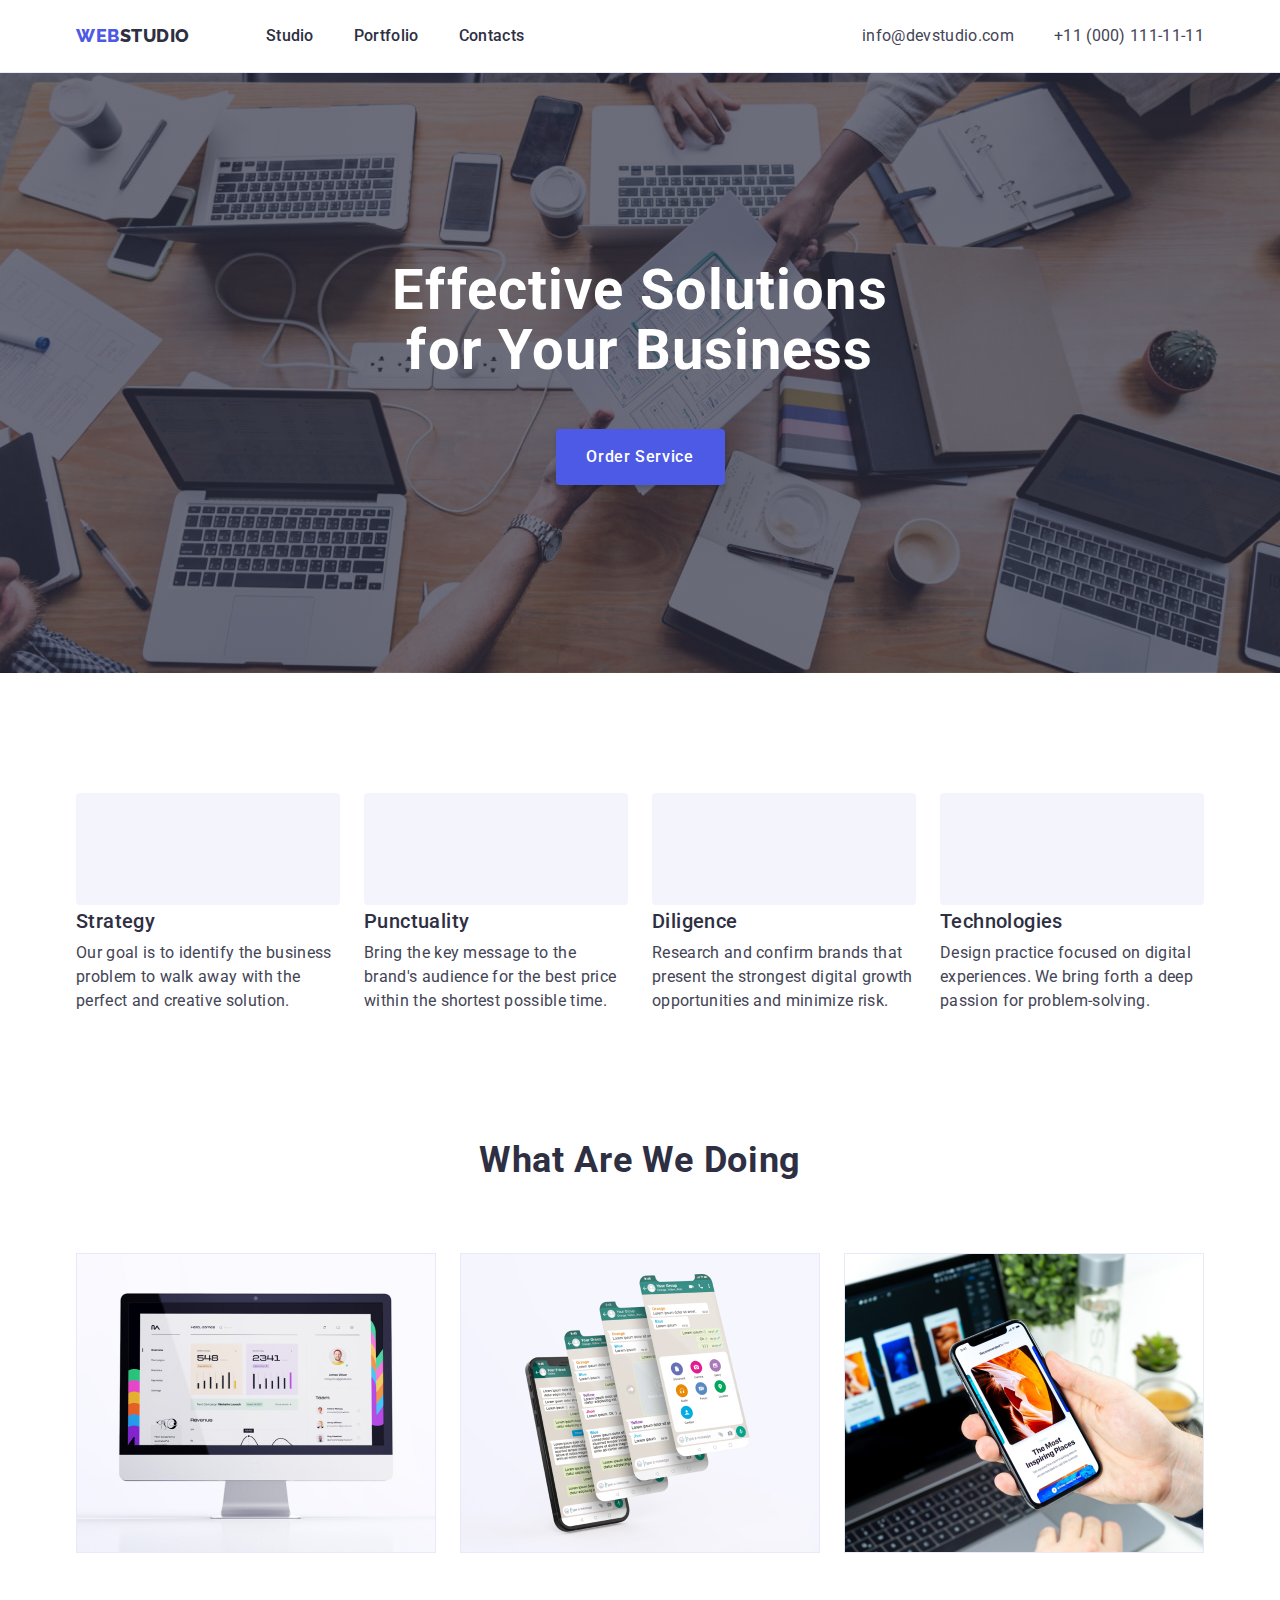
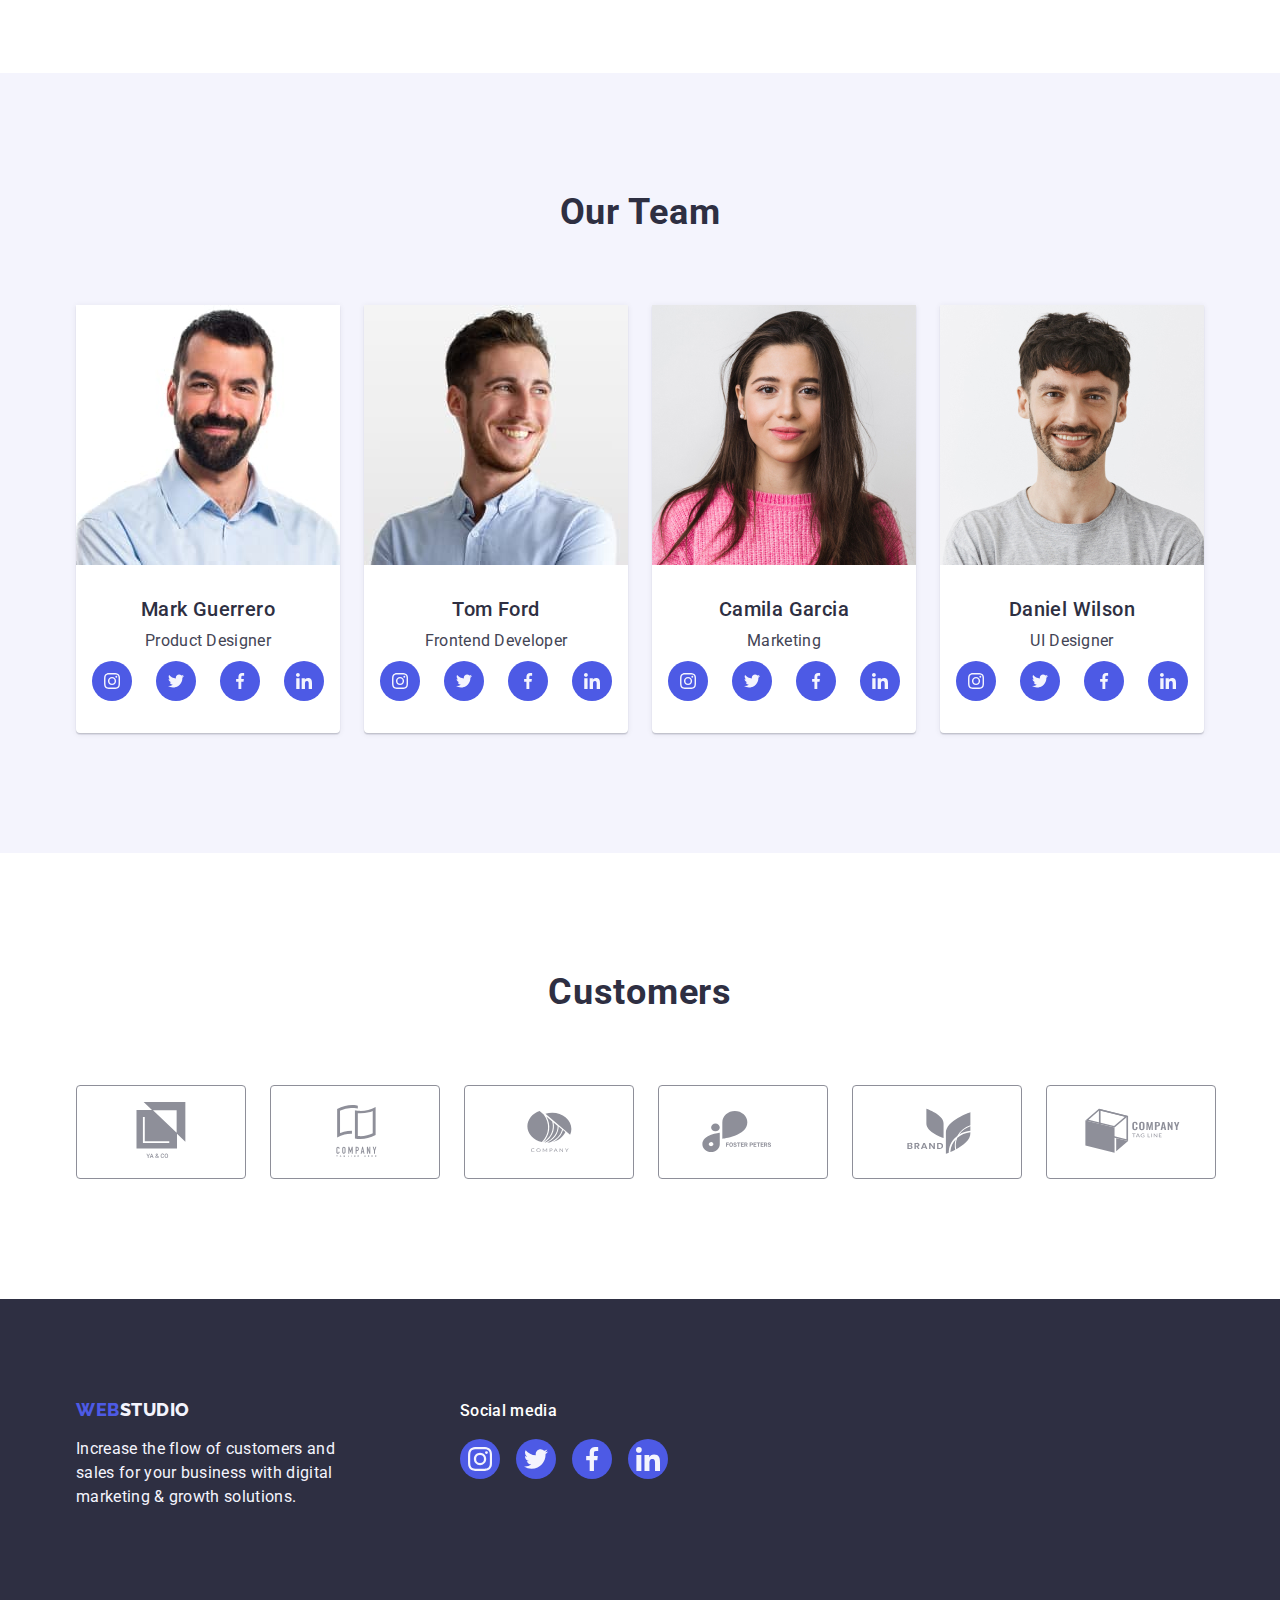
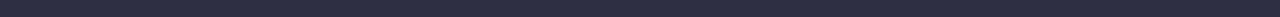
==== index.html @ 0698d7f3 "version03" ====
<!DOCTYPE html>
<html lang="en">
  <head>
    <meta charset="UTF-8" />
    <meta http-equiv="X-UA-Compatible" content="IE=edge" />
    <meta name="viewport" content="width=device-width, initial-scale=1.0" />
    <title>Document</title>
    <link
      rel="stylesheet"
      href="https://cdnjs.cloudflare.com/ajax/libs/modern-normalize/1.0.0/modern-normalize.min.css"
    />
    <link rel="stylesheet" href="./css/style.css" />

    <link rel="preconnect" href="https://fonts.googleapis.com" />
    <link rel="preconnect" href="https://fonts.gstatic.com" crossorigin />
    <link
      href="https://fonts.googleapis.com/css2?family=Roboto:wght@400;500;700;900&display=swap"
      rel="stylesheet"
    />

    <link rel="preconnect" href="https://fonts.googleapis.com" />
    <link rel="preconnect" href="https://fonts.gstatic.com" crossorigin />
    <link
      href="https://fonts.googleapis.com/css2?family=Raleway:wght@800&display=swap"
      rel="stylesheet"
    />
  </head>

  <body class="main-page">
    <header class="main-header">
      <div class="container head">
        <nav class="main-navigation">
          <a class="logo-header link" href="./index.html"
            >Web<span class="logo first-letter">Studio</span></a
          >
          <ul class="list navigation">
            <li class="head-list">
              <a class="link head-link" href="./index.html">Studio</a>
            </li>
            <li class="head-list">
              <a class="link head-link" href="./portfolio.html">Portfolio</a>
            </li>
            <li class="head-list">
              <a class="link head-link" href="">Contacts</a>
            </li>
          </ul>
        </nav>

        <address class="addres-head">
          <ul class="list list-addres-head">
            <li class="list-addres">
              <a class="link addres" href="mailto:info@devstudio.com"
                >info@devstudio.com</a
              >
            </li>

            <li class="list-addres">
              <a class="link addres" href="tel:+110001111111"
                >+11 (000) 111-11-11</a
              >
            </li>
          </ul>
        </address>
      </div>
    </header>

    <main>
      <section class="section-one">
        <div class="container">
          <h1 class="title">Effective Solutions for Your Business</h1>
          <button class="order-button" type="button">Order Service</button>
        </div>
      </section>

      <section class="section-two">
        <div class="container">
          <h2 class="visually-hidden">Values</h2>
          <ul class="list list-advantages">
            <li class="list-group">
              <div class="svg-group">
                <svg class="svg-section-two">
                  <use
                    href="./images/svg/icons.svg#icon-antenna-1"
                    width="64"
                    height="64"
                  ></use>
                </svg>
              </div>
              <h3 class="title-three">Strategy</h3>
              <p class="description text-sectiontwo">
                Our goal is to identify the business problem to walk away with
                the perfect and creative solution.
              </p>
            </li>

            <li class="list-group">
              <div class="svg-group">
                <svg class="svg-section-two">
                  <use
                    href="./images/svg/icons.svg#icon-vector"
                    width="64"
                    height="64"
                  ></use>
                </svg>
              </div>
              <h3 class="title-three">Punctuality</h3>
              <p class="description text-sectiontwo">
                Bring the key message to the brand's audience for the best price
                within the shortest possible time.
              </p>
            </li>

            <li class="list-group">
              <div class="svg-group">
                <svg class="svg-section-two" width="64" height="64">
                  <use href="./images/svg/icons.svg#icon-vector-1"></use>
                </svg>
              </div>
              <h3 class="title-three">Diligence</h3>
              <p class="description text-sectiontwo">
                Research and confirm brands that present the strongest digital
                growth opportunities and minimize risk.
              </p>
            </li>

            <li class="list-group">
              <div class="svg-group">
                <svg class="svg-section-two" width="64" height="64">
                  <use href="./images/svg/icons.svg#icon-astro"></use>
                </svg>
              </div>
              <h3 class="title-three">Technologies</h3>
              <p class="description text-sectiontwo">
                Design practice focused on digital experiences. We bring forth a
                deep passion for problem-solving.
              </p>
            </li>
          </ul>
        </div>
      </section>

      <section class="section-three">
        <div class="container">
          <h2 class="title-two">What are we doing</h2>
          <ul class="list image-gad">
            <li class="list-device">
              <img src="./images/img1.jpg" alt="iMac" width="360" />
            </li>

            <li class="list-device">
              <img src="./images/img2.jpg" alt="mobile" width="360" />
            </li>

            <li class="list-device">
              <img
                src="./images/img3.jpg"
                alt="mobile and notebook"
                width="360"
              />
            </li>
          </ul>
        </div>
      </section>

      <section class="section-four">
        <div class="container">
          <h2 class="title-two titl-team">Our Team</h2>
          <ul class="list teams-list">
            <li class="list-img">
              <img
                class="team-photo"
                src="./images/m.jpg"
                alt="Mark Guero"
                width="264"
              />
              <div class="team-workers">
                <h3 class="title-three team-name">Mark Guerrero</h3>
                <p class="description team-skill">Product Designer</p>
                <ul class="list list-social-group">
                  <li class="item-social-group">
                    <a class="link-social-group" href="">
                      <svg class="svg-social-group" width="16" height="16">
                        <use
                          href="./images/svg/icons.svg#icon-instagram-2"
                        ></use>
                      </svg>
                    </a>
                  </li>
                  <li class="item-social-group">
                    <a class="link-social-group" href="">
                      <svg class="svg-social-group" width="16" height="16">
                        <use href="./images/svg/icons.svg#icon-twitter-1"></use>
                      </svg>
                    </a>
                  </li>
                  <li class="item-social-group">
                    <a class="link-social-group" href="">
                      <svg class="svg-social-group" width="16" height="16">
                        <use
                          href="./images/svg/icons.svg#icon-facebook-1"
                        ></use>
                      </svg>
                    </a>
                  </li>
                  <li class="item-social-group">
                    <a class="link-social-group" href="">
                      <svg class="svg-social-group" width="16" height="16">
                        <use
                          href="./images/svg/icons.svg#icon-linkedin-1"
                        ></use>
                      </svg>
                    </a>
                  </li>
                </ul>
              </div>
            </li>

            <li class="list-img">
              <img
                class="team-photo"
                src="./images/t.jpg"
                alt="Tom Ford"
                width="264"
              />
              <div class="team-workers">
                <h3 class="title-three team-name">Tom Ford</h3>
                <p class="description team-skill">Frontend Developer</p>
                <ul class="list list-social-group">
                  <li class="item-social-group">
                    <a class="link-social-group" href="">
                      <svg class="svg-social-group" width="16" height="16">
                        <use
                          href="./images/svg/icons.svg#icon-instagram-2"
                        ></use>
                      </svg>
                    </a>
                  </li>
                  <li class="item-social-group">
                    <a class="link-social-group" href="">
                      <svg class="svg-social-group" width="16" height="16">
                        <use href="./images/svg/icons.svg#icon-twitter-1"></use>
                      </svg>
                    </a>
                  </li>
                  <li class="item-social-group">
                    <a class="link-social-group" href="">
                      <svg class="svg-social-group" width="16" height="16">
                        <use
                          href="./images/svg/icons.svg#icon-facebook-1"
                        ></use>
                      </svg>
                    </a>
                  </li>
                  <li class="item-social-group">
                    <a class="link-social-group" href="">
                      <svg class="svg-social-group" width="16" height="16">
                        <use
                          href="./images/svg/icons.svg#icon-linkedin-1"
                        ></use>
                      </svg>
                    </a>
                  </li>
                </ul>
              </div>
            </li>

            <li class="list-img">
              <img
                class="team-photo"
                src="./images/c.jpg"
                alt="Camila garcia"
                width="264"
              />
              <div class="team-workers">
                <h3 class="title-three team-name">Camila Garcia</h3>
                <p class="description team-skill">Marketing</p>
                <ul class="list list-social-group">
                  <li class="item-social-group">
                    <a class="link-social-group" href="">
                      <svg class="svg-social-group" width="16" height="16">
                        <use
                          href="./images/svg/icons.svg#icon-instagram-2"
                        ></use>
                      </svg>
                    </a>
                  </li>
                  <li class="item-social-group">
                    <a class="link-social-group" href="">
                      <svg class="svg-social-group" width="16" height="16">
                        <use href="./images/svg/icons.svg#icon-twitter-1"></use>
                      </svg>
                    </a>
                  </li>
                  <li class="item-social-group">
                    <a class="link-social-group" href="">
                      <svg class="svg-social-group" width="16" height="16">
                        <use
                          href="./images/svg/icons.svg#icon-facebook-1"
                        ></use>
                      </svg>
                    </a>
                  </li>
                  <li class="item-social-group">
                    <a class="link-social-group" href="">
                      <svg class="svg-social-group" width="16" height="16">
                        <use
                          href="./images/svg/icons.svg#icon-linkedin-1"
                        ></use>
                      </svg>
                    </a>
                  </li>
                </ul>
              </div>
            </li>

            <li class="list-img">
              <img
                class="team-photo"
                src="./images/d.jpg"
                alt="Daniel Wilson"
                width="264"
              />
              <div class="team-workers">
                <h3 class="title-three team-name">Daniel Wilson</h3>
                <p class="description team-skill">UI Designer</p>
                <ul class="list list-social-group">
                  <li class="item-social-group">
                    <a class="link-social-group" href="">
                      <svg class="svg-social-group" width="16" height="16">
                        <use
                          href="./images/svg/icons.svg#icon-instagram-2"
                        ></use>
                      </svg>
                    </a>
                  </li>
                  <li class="item-social-group">
                    <a class="link-social-group" href="">
                      <svg class="svg-social-group" width="16" height="16">
                        <use href="./images/svg/icons.svg#icon-twitter-1"></use>
                      </svg>
                    </a>
                  </li>
                  <li class="item-social-group">
                    <a class="link-social-group" href="">
                      <svg class="svg-social-group" width="16" height="16">
                        <use
                          href="./images/svg/icons.svg#icon-facebook-1"
                        ></use>
                      </svg>
                    </a>
                  </li>
                  <li class="item-social-group">
                    <a class="link-social-group" href="">
                      <svg class="svg-social-group" width="16" height="16">
                        <use
                          href="./images/svg/icons.svg#icon-linkedin-1"
                        ></use>
                      </svg>
                    </a>
                  </li>
                </ul>
              </div>
            </li>
          </ul>
        </div>
      </section>

      <section class="section-five">
        <div class="container">
          <h2 class="title-section-five">Customers</h2>
          <ul class="list list-section-five">
            <li class="item-section-five">
              <a class="link-section-five" href="#">
                <svg class="svg-section-five" width="104" height="56">
                  <use href="./images/svg/icons.svg#icon-group-1"></use>
                </svg>
              </a>
            </li>

            <li class="item-section-five">
              <a class="link-section-five" href="#">
                <svg class="svg-section-five" width="104" height="56">
                  <use href="./images/svg/icons.svg#icon-group-2"></use>
                </svg>
              </a>
            </li>

            <li class="item-section-five">
              <a class="link-section-five" href="#">
                <svg class="svg-section-five" width="104" height="56">
                  <use href="./images/svg/icons.svg#icon-group-3"></use>
                </svg>
              </a>
            </li>

            <li class="item-section-five">
              <a class="link-section-five" href="#">
                <svg class="svg-section-five" width="104" height="56">
                  <use href="./images/svg/icons.svg#icon-group-4"></use>
                </svg>
              </a>
            </li>

            <li class="item-section-five">
              <a class="link-section-five" href="#">
                <svg class="svg-section-five" width="104" height="56">
                  <use href="./images/svg/icons.svg#icon-group-5"></use>
                </svg>
              </a>
            </li>

            <li class="item-section-five">
              <a class="link-section-five" href="#">
                <svg class="svg-section-five" width="104" height="56">
                  <use href="./images/svg/icons.svg#icon-group-6"></use>
                </svg>
              </a>
            </li>
          </ul>
        </div>
      </section>
    </main>

    <footer class="footer-main">
      <div class="container">
        <div class="content-footer">
          <div class="left-footer">
            <a class="link footer-logo" href="./index.html"
              >Web<span class="foter-first">Studio</span></a
            >
            <p class="description guide">
              Increase the flow of customers and sales for your business with
              digital marketing & growth solutions.
            </p>
          </div>
          <div class="right-footer">
            <p class="title-footer-right">Social media</p>
            <ul class="list list-footer">
              <li class="item-footer">
                <a class="link-footer" href="#">
                  <svg class="svg-footer">
                    <use href="./images/svg/icons.svg#icon-instagram-2"></use>
                  </svg>
                </a>
              </li>
              <li class="item-footer">
                <a class="link-footer" href="#">
                  <svg class="svg-footer">
                    <use href="./images/svg/icons.svg#icon-twitter-1"></use>
                  </svg>
                </a>
              </li>
              <li class="item-footer">
                <a class="link-footer" href="#">
                  <svg class="svg-footer">
                    <use href="./images/svg/icons.svg#icon-facebook-1"></use>
                  </svg>
                </a>
              </li>
              <li class="item-footer">
                <a class="link-footer" href="#">
                  <svg class="svg-footer">
                    <use href="./images/svg/icons.svg#icon-linkedin-1"></use>
                  </svg>
                </a>
              </li>
            </ul>
          </div>
        </div>
      </div>
    </footer>
  </body>
</html>
---- css/style.css ----
:root {
  --iris-color: #4d5ae5;
  --ocean-color: #404bbf;
  --navyblue-color: #2e2f42;
  --meantgreen-color: #31d0aa;
  --slate-color: #434455;
  --white-color: #fff;
  --graywhite-color: #f4f4fd;
  --border-for-icons: #8e8f99;
}

img {
  display: block;
}

h1,
h2,
h3,
h4,
h5,
h6,
p,
ul {
  margin: 0;
  padding: 0;
}

.main-page {
  font-family: 'Roboto', sans-serif;
  color: var(--slate-color);
  background-color: var(--white-color);
  max-width: 1440px;
  margin-left: auto;
  margin-right: auto;
}

.link {
  text-decoration: none;
}

.list {
  list-style: none;
}

.container {
  width: 1158px;
  margin: 0 auto;
  padding: 0 15px;
}

/* HEADER */
.main-header {
  border-bottom: 1px solid #e7e9fc;
  box-shadow: 0px 2px 1px rgba(46, 47, 66, 0.08),
    0px 1px 1px rgba(46, 47, 66, 0.16), 0px 1px 6px rgba(46, 47, 66, 0.08);
}

.head {
  display: flex;
  align-items: center;
}

.main-navigation {
  display: flex;
  align-items: center;
}

.logo-header {
  font-family: 'Raleway', sans-serif;
  font-weight: 800;
  font-size: 18px;
  line-height: 1.17;
  letter-spacing: 0.03em;
  text-transform: uppercase;
  text-decoration: none;
  color: var(--iris-color);
  margin-right: 76px;
}

.first-letter {
  color: var(--navyblue-color);
}

.navigation {
  display: flex;
  align-items: center;
}

.head-list:not(:last-child) {
  margin-right: 40px;
}

.head-link {
  display: block;
  padding-top: 24px;
  padding-bottom: 24px;
  color: var(--navyblue-color);
  font-weight: 500;
  font-size: 16px;
  line-height: 1.5;
  letter-spacing: 0.02em;
}

.head-link:hover,
.head-link:focus,
.head-link:active {
  color: var(--ocean-color);
}

.addres-head {
  margin-left: auto;
}

.list-addres-head {
  display: flex;
  align-items: center;
}

.list-addres:not(:last-child) {
  margin-right: 40px;
}

.addres {
  color: var(--slate-color);
  font-size: 16px;
  line-height: 1.5;
  letter-spacing: 0.02em;
  font-style: normal;
}

.addres:hover,
.addres:focus {
  color: var(--ocean-color);
}
/* HEADER */

/* MAIN */
/* SECTION-1 */
.section-one {
  background-color: var(--navyblue-color);
  background-image: linear-gradient(
      rgba(46, 47, 66, 0.7),
      rgba(46, 47, 66, 0.7)
    ),
    url(/images/background/people-office.jpg);
  background-repeat: no-repeat;
  background-position: center;
  background-size: cover;
  max-width: 1440px;
  margin-left: auto;
  margin-right: auto;
  padding-top: 188px;
  padding-bottom: 188px;
  text-align: center;
}

.title {
  margin-bottom: 48px;
  max-width: 496px;
  font-weight: 700;
  font-size: 56px;
  line-height: 1.07;
  letter-spacing: 0.02em;
  color: var(--white-color);
  margin-left: auto;
  margin-right: auto;
}

.order-button {
  display: block;
  margin-left: auto;
  margin-right: auto;
  min-width: 169px;
  height: 56px;
  border-radius: 4px;
  border: none;
  cursor: pointer;
  box-shadow: 0px 4px 4px rgba(0, 0, 0, 0.15);
  font-family: 'Roboto', sans-serif;
  font-weight: 500;
  background: var(--iris-color);
  color: var(--white-color);
  font-size: 16px;
  line-height: 1.5;
  letter-spacing: 0.04em;
}

.order-button:hover,
.order-button:focus {
  background-color: var(--ocean-color);
}
/* SECTION-1 */

/* SECTION-2 */
.section-two {
  padding: 120px 0;
}

.svg-section-two {
  width: 264px;
  height: 112px;
  background-color: var(--graywhite-color);
  border-radius: 4px;
  padding: 24px 100px;
}

.list-advantages {
  display: flex;
  gap: 24px;
}

.list-group:first-child {
  width: calc((100% - 72px) / 4);
}

.visually-hidden {
  position: absolute;
  width: 1px;
  height: 1px;
  margin: -1px;
  border: 0;
  padding: 0;
  white-space: nowrap;
  clip-path: inset(100%);
  clip: rect(0 0 0 0);
  overflow: hidden;
}

.text-sectiontwo {
  width: 264px;
}
/* SECTION-2 */

/* SECTION-3 */
.section-three {
  background-color: var(--white-color);
  padding-bottom: 120px;
}

.image-gad {
  display: flex;
  gap: 24px;
}

.image-gad:first-child {
  width: calc((100% - 48px) / 3);
}

/* SECTION-3 */

/* SECTION-4 */
.section-four {
  background-color: var(--graywhite-color);
  padding: 120px 0;
}

.teams-list {
  display: flex;
  gap: 24px;
}

.list-img {
  background-color: var(--white-color);
  display: flex;
  flex-direction: column;
  justify-content: center;
  align-items: center;
  background: #ffffff;
  box-shadow: 0px 1px 6px rgba(46, 47, 66, 0.08),
    0px 1px 1px rgba(46, 47, 66, 0.16), 0px 2px 1px rgba(46, 47, 66, 0.08);
  border-radius: 0px 0px 4px 4px;
}

.team-workers {
  padding: 32px 16px;
}

.team-name {
  text-align: center;
  margin-bottom: 8px;
}

.team-skill {
  text-align: center;
}

.list-social-group {
  display: flex;
  gap: 24px;
  justify-content: center;
}

.link-social-group {
  display: flex;
  justify-content: center;
  align-items: center;

  width: 40px;
  height: 40px;
  border-radius: 50%;
  background-color: var(--iris-color);
}

.link-social-group:hover,
.link-social-group:focus {
  background-color: var(--ocean-color);
}

.svg-social-group {
  /* height: 16px;
  width: 16px; */
  fill: var(--graywhite-color);
}
/* SECTION-4 */

.title-two {
  font-weight: 700;
  font-size: 36px;
  line-height: 1.11;
  letter-spacing: 0.02em;
  text-align: center;
  text-transform: capitalize;
  color: var(--navyblue-color);
  margin-bottom: 72px;
}

.title-three {
  font-weight: 500;
  font-size: 20px;
  line-height: 1.2;
  letter-spacing: 0.02em;
  text-transform: capitalize;
  color: var(--navyblue-color);
  margin-bottom: 8px;
}

.description {
  font-size: 16px;
  line-height: 1.5;
  letter-spacing: 0.02em;
  color: var(--slate-color);
  margin-bottom: 8px;
}

/* Section-5 */
.section-five {
  background-color: var(--white-color);
  padding: 120px 0;
}

.title-section-five {
  text-align: center;
  font-weight: 700;
  font-size: 36px;
  line-height: 1.11;
  text-align: center;
  letter-spacing: 0.02em;
  text-transform: capitalize;
  margin-bottom: 72px;
  color: var(--navyblue-color);
}

.list-section-five {
  display: flex;
  gap: 24px;
}

.link-section-five {
  display: flex;
  align-items: center;
  justify-content: center;

  fill: var(--border-for-icons);
  border: 1px solid var(--border-for-icons);
  border-radius: 4px;
  padding: 16px 32px;
  display: inline-block;
}

.link-section-five:hover,
.link-section-five:focus {
  fill: var(--ocean-color);
  border: 1px solid var(--ocean-color);
}

.svg-section-five {
  /* width: 104px;
  height: 56px; */
  /* margin: 16px 32px; */
}

/* MAIN */

/* MAIN-PORTFOLIO */
.visually-hidden {
  position: absolute;
  width: 1px;
  height: 1px;
  margin: -1px;
  border: 0;
  padding: 0;
  white-space: nowrap;
  clip-path: inset(100%);
  clip: rect(0 0 0 0);
  overflow: hidden;
}

.section-portfolio {
  padding-top: 96px;
  padding-bottom: 120px;
}

.buttons {
  font-family: 'Roboto', sans-serif;
  cursor: pointer;
  font-weight: 500;
  font-size: 16px;
  line-height: 1.5;
  letter-spacing: 0.04em;
  color: var(--iris-color);
  background-color: var(--graywhite-color);
  border: 1px solid #e7e9fc;
  border-radius: 4px;
  padding: 12px 24px;
}

.buttons:hover,
.buttons:focus {
  color: var(--white-color);
  background-color: var(--ocean-color);
  border: 1px solid transparent;
  box-shadow: 0px 3px 1px rgba(0, 0, 0, 0.1), 0px 2px 1px rgba(0, 0, 0, 0.08),
    0px 2px 2px rgba(0, 0, 0, 0.12);
}

.list-buttons {
  display: flex;
  justify-content: center;
  gap: 24px;
  margin-bottom: 72px;
}

.list-portfolio {
  display: flex;
  flex-wrap: wrap;
  gap: 24px;
  row-gap: 48px;
}

.list-works:hover {
  box-shadow: 0px 1px 6px rgba(46, 47, 66, 0.08),
    0px 1px 1px rgba(46, 47, 66, 0.16), 0px 2px 1px rgba(46, 47, 66, 0.08);
}

.title-twoportfolio {
  margin-bottom: 8px;
  font-weight: 500;
  font-size: 20px;
  line-height: 1.2;
  letter-spacing: 0.02em;
  color: var(--navyblue-color);
}

.portfolio-content {
  padding: 32px 16px;
  border: 1px solid #e7e9fc;
  border-top: none;
}

/* MAIN-PORTFOLIO */

/* FOOTER */
.footer-main {
  background-color: var(--navyblue-color);
  text-align: start;
  padding: 100px 0;
}

.footer-logo {
  font-family: 'Raleway', sans-serif;
  text-decoration: none;
  font-weight: 800;
  font-size: 18px;
  line-height: 1.17;
  letter-spacing: 0.03em;
  text-transform: uppercase;
  color: var(--iris-color);
  margin-bottom: 16px;
  display: inline-block;
}

.foter-first {
  color: var(--graywhite-color);
}

.guide {
  color: var(--graywhite-color);
  max-width: 264px;
}

.content-footer {
  display: flex;
  align-items: baseline;
}

.left-footer {
  display: flex;
  flex-direction: column;
  margin-right: 120px;
}

.right-footer {
  display: flex;
  flex-direction: column;
}

.title-footer-right {
  font-weight: 500;
  font-size: 16px;
  line-height: 1.5;
  letter-spacing: 0.02em;
  margin-bottom: 16px;

  color: var(--white-color);
}

.list-footer {
  display: flex;
}

.item-footer:not(:last-child) {
  margin-right: 16px;
}

.link-footer {
  display: flex;
  justify-content: center;
  align-items: center;
  width: 40px;
  height: 40px;
  border-radius: 50%;
  background-color: var(--iris-color);
}

.link-footer:hover,
.link-footer:focus {
  background-color: var(--meantgreen-color);
}

.svg-footer {
  height: 24px;
  width: 24px;
  fill: var(--graywhite-color);
}
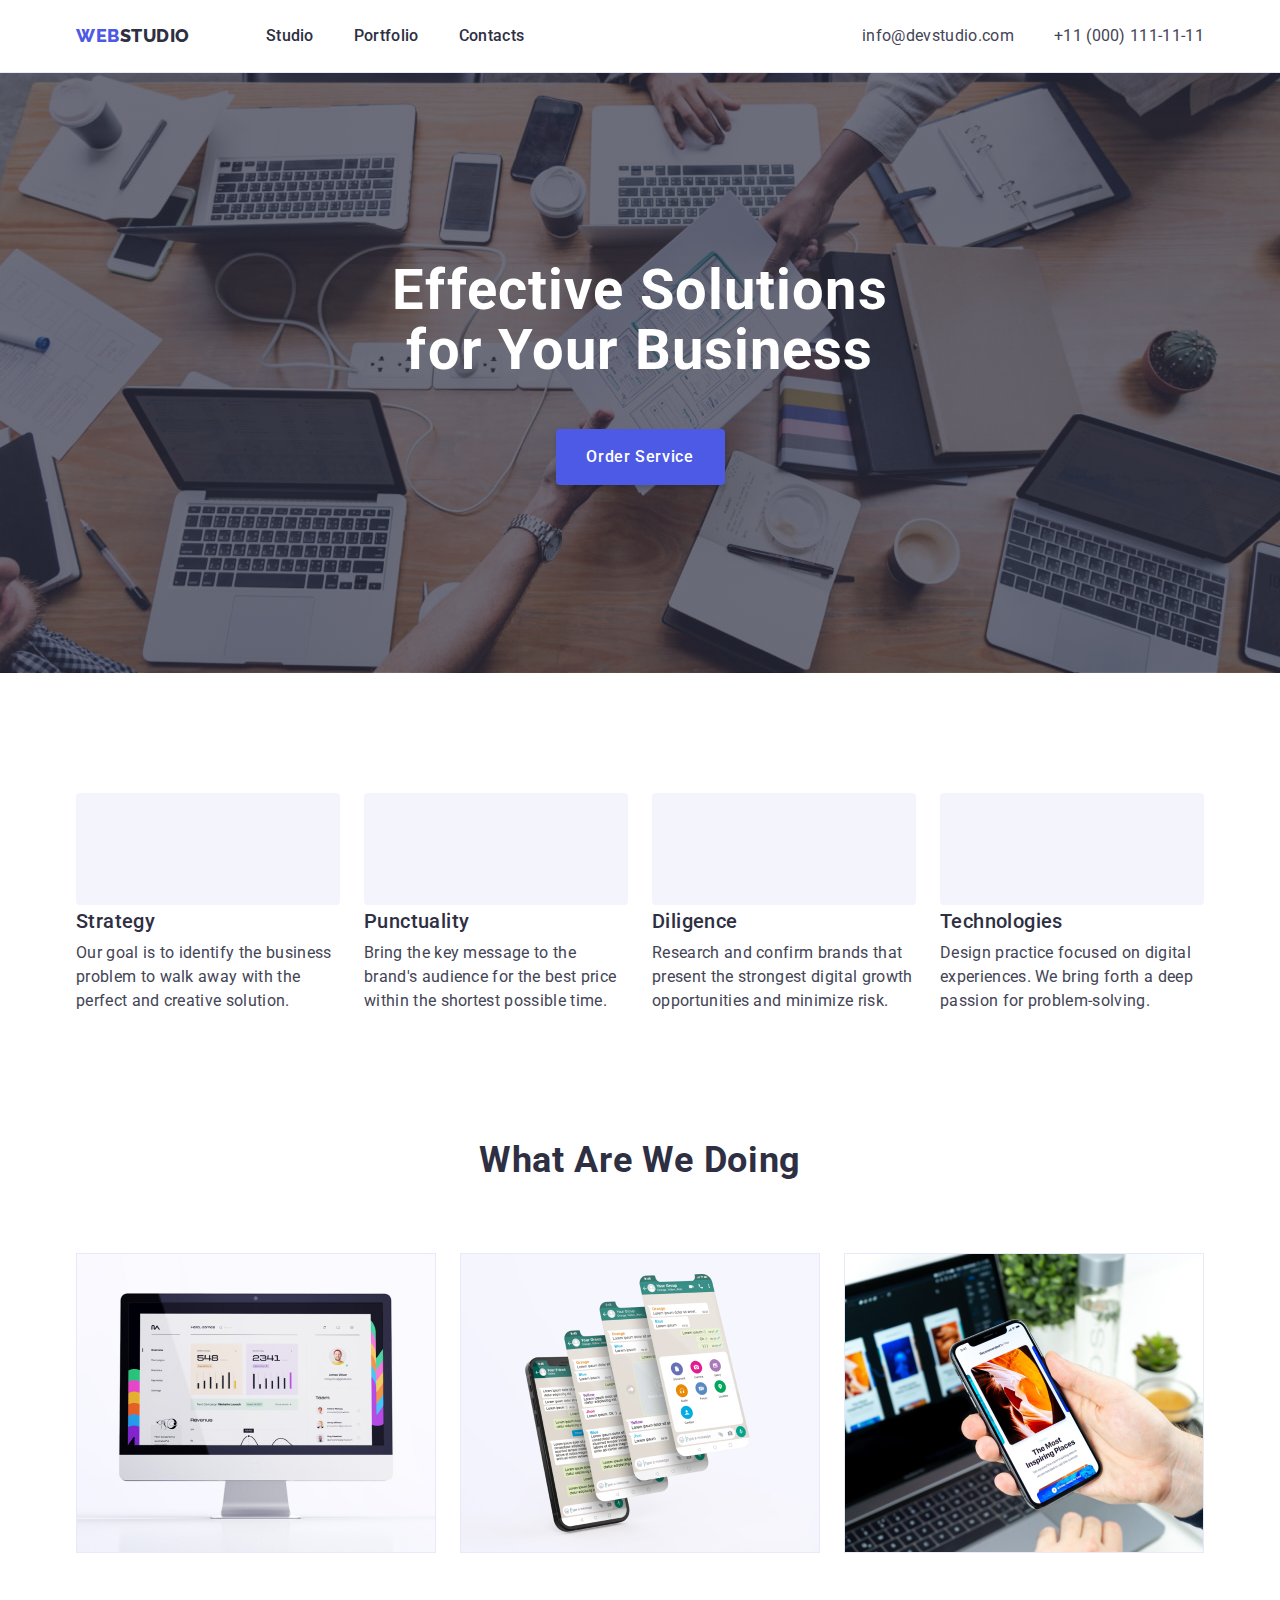
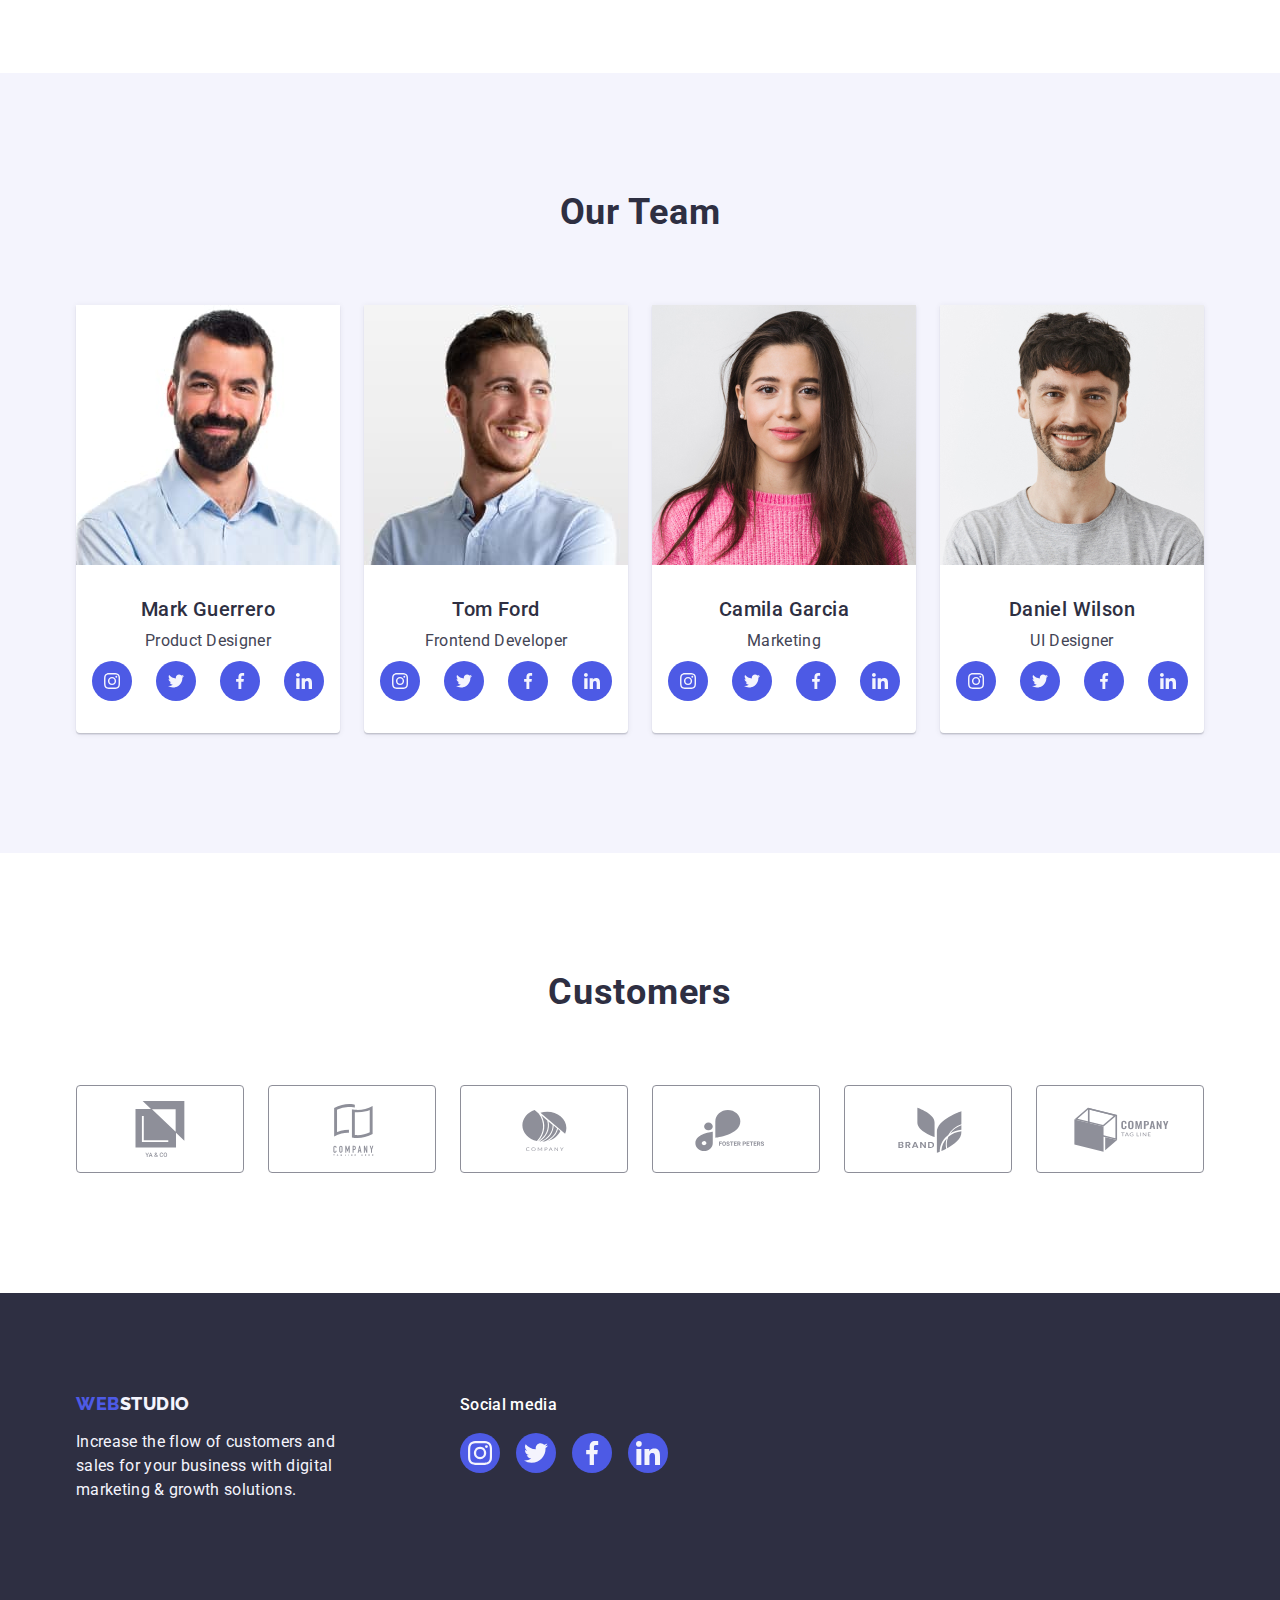
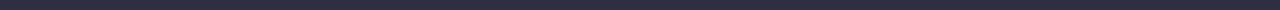
==== commit 4b2370ef: "version06" ====
--- a/index.html
+++ b/index.html
@@ -80,7 +80,7 @@
               <div class="svg-group">
                 <svg class="svg-section-two">
                   <use
-                    href="./images/svg/icons.svg#icon-antenna-1"
+                    href="./images/icons.svg#icon-antenna-1"
                     width="64"
                     height="64"
                   ></use>
@@ -97,7 +97,7 @@
               <div class="svg-group">
                 <svg class="svg-section-two">
                   <use
-                    href="./images/svg/icons.svg#icon-vector"
+                    href="./images/icons.svg#icon-vector"
                     width="64"
                     height="64"
                   ></use>
@@ -113,7 +113,7 @@
             <li class="list-group">
               <div class="svg-group">
                 <svg class="svg-section-two" width="64" height="64">
-                  <use href="./images/svg/icons.svg#icon-vector-1"></use>
+                  <use href="./images/icons.svg#icon-vector-1"></use>
                 </svg>
               </div>
               <h3 class="title-three">Diligence</h3>
@@ -126,7 +126,7 @@
             <li class="list-group">
               <div class="svg-group">
                 <svg class="svg-section-two" width="64" height="64">
-                  <use href="./images/svg/icons.svg#icon-astro"></use>
+                  <use href="./images/icons.svg#icon-astro"></use>
                 </svg>
               </div>
               <h3 class="title-three">Technologies</h3>
@@ -180,34 +180,28 @@
                   <li class="item-social-group">
                     <a class="link-social-group" href="">
                       <svg class="svg-social-group" width="16" height="16">
-                        <use
-                          href="./images/svg/icons.svg#icon-instagram-2"
-                        ></use>
-                      </svg>
-                    </a>
-                  </li>
-                  <li class="item-social-group">
-                    <a class="link-social-group" href="">
-                      <svg class="svg-social-group" width="16" height="16">
-                        <use href="./images/svg/icons.svg#icon-twitter-1"></use>
-                      </svg>
-                    </a>
-                  </li>
-                  <li class="item-social-group">
-                    <a class="link-social-group" href="">
-                      <svg class="svg-social-group" width="16" height="16">
-                        <use
-                          href="./images/svg/icons.svg#icon-facebook-1"
-                        ></use>
-                      </svg>
-                    </a>
-                  </li>
-                  <li class="item-social-group">
-                    <a class="link-social-group" href="">
-                      <svg class="svg-social-group" width="16" height="16">
-                        <use
-                          href="./images/svg/icons.svg#icon-linkedin-1"
-                        ></use>
+                        <use href="./images/icons.svg#icon-instagram-2"></use>
+                      </svg>
+                    </a>
+                  </li>
+                  <li class="item-social-group">
+                    <a class="link-social-group" href="">
+                      <svg class="svg-social-group" width="16" height="16">
+                        <use href="./images/icons.svg#icon-twitter-1"></use>
+                      </svg>
+                    </a>
+                  </li>
+                  <li class="item-social-group">
+                    <a class="link-social-group" href="">
+                      <svg class="svg-social-group" width="16" height="16">
+                        <use href="./images/icons.svg#icon-facebook-1"></use>
+                      </svg>
+                    </a>
+                  </li>
+                  <li class="item-social-group">
+                    <a class="link-social-group" href="">
+                      <svg class="svg-social-group" width="16" height="16">
+                        <use href="./images/icons.svg#icon-linkedin-1"></use>
                       </svg>
                     </a>
                   </li>
@@ -229,34 +223,28 @@
                   <li class="item-social-group">
                     <a class="link-social-group" href="">
                       <svg class="svg-social-group" width="16" height="16">
-                        <use
-                          href="./images/svg/icons.svg#icon-instagram-2"
-                        ></use>
-                      </svg>
-                    </a>
-                  </li>
-                  <li class="item-social-group">
-                    <a class="link-social-group" href="">
-                      <svg class="svg-social-group" width="16" height="16">
-                        <use href="./images/svg/icons.svg#icon-twitter-1"></use>
-                      </svg>
-                    </a>
-                  </li>
-                  <li class="item-social-group">
-                    <a class="link-social-group" href="">
-                      <svg class="svg-social-group" width="16" height="16">
-                        <use
-                          href="./images/svg/icons.svg#icon-facebook-1"
-                        ></use>
-                      </svg>
-                    </a>
-                  </li>
-                  <li class="item-social-group">
-                    <a class="link-social-group" href="">
-                      <svg class="svg-social-group" width="16" height="16">
-                        <use
-                          href="./images/svg/icons.svg#icon-linkedin-1"
-                        ></use>
+                        <use href="./images/icons.svg#icon-instagram-2"></use>
+                      </svg>
+                    </a>
+                  </li>
+                  <li class="item-social-group">
+                    <a class="link-social-group" href="">
+                      <svg class="svg-social-group" width="16" height="16">
+                        <use href="./images/icons.svg#icon-twitter-1"></use>
+                      </svg>
+                    </a>
+                  </li>
+                  <li class="item-social-group">
+                    <a class="link-social-group" href="">
+                      <svg class="svg-social-group" width="16" height="16">
+                        <use href="./images/icons.svg#icon-facebook-1"></use>
+                      </svg>
+                    </a>
+                  </li>
+                  <li class="item-social-group">
+                    <a class="link-social-group" href="">
+                      <svg class="svg-social-group" width="16" height="16">
+                        <use href="./images/icons.svg#icon-linkedin-1"></use>
                       </svg>
                     </a>
                   </li>
@@ -278,34 +266,28 @@
                   <li class="item-social-group">
                     <a class="link-social-group" href="">
                       <svg class="svg-social-group" width="16" height="16">
-                        <use
-                          href="./images/svg/icons.svg#icon-instagram-2"
-                        ></use>
-                      </svg>
-                    </a>
-                  </li>
-                  <li class="item-social-group">
-                    <a class="link-social-group" href="">
-                      <svg class="svg-social-group" width="16" height="16">
-                        <use href="./images/svg/icons.svg#icon-twitter-1"></use>
-                      </svg>
-                    </a>
-                  </li>
-                  <li class="item-social-group">
-                    <a class="link-social-group" href="">
-                      <svg class="svg-social-group" width="16" height="16">
-                        <use
-                          href="./images/svg/icons.svg#icon-facebook-1"
-                        ></use>
-                      </svg>
-                    </a>
-                  </li>
-                  <li class="item-social-group">
-                    <a class="link-social-group" href="">
-                      <svg class="svg-social-group" width="16" height="16">
-                        <use
-                          href="./images/svg/icons.svg#icon-linkedin-1"
-                        ></use>
+                        <use href="./images/icons.svg#icon-instagram-2"></use>
+                      </svg>
+                    </a>
+                  </li>
+                  <li class="item-social-group">
+                    <a class="link-social-group" href="">
+                      <svg class="svg-social-group" width="16" height="16">
+                        <use href="./images/icons.svg#icon-twitter-1"></use>
+                      </svg>
+                    </a>
+                  </li>
+                  <li class="item-social-group">
+                    <a class="link-social-group" href="">
+                      <svg class="svg-social-group" width="16" height="16">
+                        <use href="./images/icons.svg#icon-facebook-1"></use>
+                      </svg>
+                    </a>
+                  </li>
+                  <li class="item-social-group">
+                    <a class="link-social-group" href="">
+                      <svg class="svg-social-group" width="16" height="16">
+                        <use href="./images/icons.svg#icon-linkedin-1"></use>
                       </svg>
                     </a>
                   </li>
@@ -327,34 +309,28 @@
                   <li class="item-social-group">
                     <a class="link-social-group" href="">
                       <svg class="svg-social-group" width="16" height="16">
-                        <use
-                          href="./images/svg/icons.svg#icon-instagram-2"
-                        ></use>
-                      </svg>
-                    </a>
-                  </li>
-                  <li class="item-social-group">
-                    <a class="link-social-group" href="">
-                      <svg class="svg-social-group" width="16" height="16">
-                        <use href="./images/svg/icons.svg#icon-twitter-1"></use>
-                      </svg>
-                    </a>
-                  </li>
-                  <li class="item-social-group">
-                    <a class="link-social-group" href="">
-                      <svg class="svg-social-group" width="16" height="16">
-                        <use
-                          href="./images/svg/icons.svg#icon-facebook-1"
-                        ></use>
-                      </svg>
-                    </a>
-                  </li>
-                  <li class="item-social-group">
-                    <a class="link-social-group" href="">
-                      <svg class="svg-social-group" width="16" height="16">
-                        <use
-                          href="./images/svg/icons.svg#icon-linkedin-1"
-                        ></use>
+                        <use href="./images/icons.svg#icon-instagram-2"></use>
+                      </svg>
+                    </a>
+                  </li>
+                  <li class="item-social-group">
+                    <a class="link-social-group" href="">
+                      <svg class="svg-social-group" width="16" height="16">
+                        <use href="./images/icons.svg#icon-twitter-1"></use>
+                      </svg>
+                    </a>
+                  </li>
+                  <li class="item-social-group">
+                    <a class="link-social-group" href="">
+                      <svg class="svg-social-group" width="16" height="16">
+                        <use href="./images/icons.svg#icon-facebook-1"></use>
+                      </svg>
+                    </a>
+                  </li>
+                  <li class="item-social-group">
+                    <a class="link-social-group" href="">
+                      <svg class="svg-social-group" width="16" height="16">
+                        <use href="./images/icons.svg#icon-linkedin-1"></use>
                       </svg>
                     </a>
                   </li>
@@ -372,47 +348,47 @@
             <li class="item-section-five">
               <a class="link-section-five" href="#">
                 <svg class="svg-section-five" width="104" height="56">
-                  <use href="./images/svg/icons.svg#icon-group-1"></use>
-                </svg>
-              </a>
-            </li>
-
-            <li class="item-section-five">
-              <a class="link-section-five" href="#">
-                <svg class="svg-section-five" width="104" height="56">
-                  <use href="./images/svg/icons.svg#icon-group-2"></use>
-                </svg>
-              </a>
-            </li>
-
-            <li class="item-section-five">
-              <a class="link-section-five" href="#">
-                <svg class="svg-section-five" width="104" height="56">
-                  <use href="./images/svg/icons.svg#icon-group-3"></use>
-                </svg>
-              </a>
-            </li>
-
-            <li class="item-section-five">
-              <a class="link-section-five" href="#">
-                <svg class="svg-section-five" width="104" height="56">
-                  <use href="./images/svg/icons.svg#icon-group-4"></use>
-                </svg>
-              </a>
-            </li>
-
-            <li class="item-section-five">
-              <a class="link-section-five" href="#">
-                <svg class="svg-section-five" width="104" height="56">
-                  <use href="./images/svg/icons.svg#icon-group-5"></use>
-                </svg>
-              </a>
-            </li>
-
-            <li class="item-section-five">
-              <a class="link-section-five" href="#">
-                <svg class="svg-section-five" width="104" height="56">
-                  <use href="./images/svg/icons.svg#icon-group-6"></use>
+                  <use href="./images/icons.svg#icon-group-1"></use>
+                </svg>
+              </a>
+            </li>
+
+            <li class="item-section-five">
+              <a class="link-section-five" href="#">
+                <svg class="svg-section-five" width="104" height="56">
+                  <use href="./images/icons.svg#icon-group-2"></use>
+                </svg>
+              </a>
+            </li>
+
+            <li class="item-section-five">
+              <a class="link-section-five" href="#">
+                <svg class="svg-section-five" width="104" height="56">
+                  <use href="./images/icons.svg#icon-group-3"></use>
+                </svg>
+              </a>
+            </li>
+
+            <li class="item-section-five">
+              <a class="link-section-five" href="#">
+                <svg class="svg-section-five" width="104" height="56">
+                  <use href="./images/icons.svg#icon-group-4"></use>
+                </svg>
+              </a>
+            </li>
+
+            <li class="item-section-five">
+              <a class="link-section-five" href="#">
+                <svg class="svg-section-five" width="104" height="56">
+                  <use href="./images/icons.svg#icon-group-5"></use>
+                </svg>
+              </a>
+            </li>
+
+            <li class="item-section-five">
+              <a class="link-section-five" href="#">
+                <svg class="svg-section-five" width="104" height="56">
+                  <use href="./images/icons.svg#icon-group-6"></use>
                 </svg>
               </a>
             </li>
@@ -422,50 +398,48 @@
     </main>
 
     <footer class="footer-main">
-      <div class="container">
-        <div class="content-footer">
-          <div class="left-footer">
-            <a class="link footer-logo" href="./index.html"
-              >Web<span class="foter-first">Studio</span></a
-            >
-            <p class="description guide">
-              Increase the flow of customers and sales for your business with
-              digital marketing & growth solutions.
-            </p>
-          </div>
-          <div class="right-footer">
-            <p class="title-footer-right">Social media</p>
-            <ul class="list list-footer">
-              <li class="item-footer">
-                <a class="link-footer" href="#">
-                  <svg class="svg-footer">
-                    <use href="./images/svg/icons.svg#icon-instagram-2"></use>
-                  </svg>
-                </a>
-              </li>
-              <li class="item-footer">
-                <a class="link-footer" href="#">
-                  <svg class="svg-footer">
-                    <use href="./images/svg/icons.svg#icon-twitter-1"></use>
-                  </svg>
-                </a>
-              </li>
-              <li class="item-footer">
-                <a class="link-footer" href="#">
-                  <svg class="svg-footer">
-                    <use href="./images/svg/icons.svg#icon-facebook-1"></use>
-                  </svg>
-                </a>
-              </li>
-              <li class="item-footer">
-                <a class="link-footer" href="#">
-                  <svg class="svg-footer">
-                    <use href="./images/svg/icons.svg#icon-linkedin-1"></use>
-                  </svg>
-                </a>
-              </li>
-            </ul>
-          </div>
+      <div class="container content-footer">
+        <div class="descr-footer">
+          <a class="link footer-logo" href="./index.html"
+            >Web<span class="foter-first">Studio</span></a
+          >
+          <p class="description guide">
+            Increase the flow of customers and sales for your business with
+            digital marketing & growth solutions.
+          </p>
+        </div>
+        <div class="social-footer">
+          <p class="title-footer-right">Social media</p>
+          <ul class="list list-footer">
+            <li class="item-footer">
+              <a class="link-footer" href="#">
+                <svg class="svg-footer">
+                  <use href="./images/icons.svg#icon-instagram-2"></use>
+                </svg>
+              </a>
+            </li>
+            <li class="item-footer">
+              <a class="link-footer" href="#">
+                <svg class="svg-footer">
+                  <use href="./images/icons.svg#icon-twitter-1"></use>
+                </svg>
+              </a>
+            </li>
+            <li class="item-footer">
+              <a class="link-footer" href="#">
+                <svg class="svg-footer">
+                  <use href="./images/icons.svg#icon-facebook-1"></use>
+                </svg>
+              </a>
+            </li>
+            <li class="item-footer">
+              <a class="link-footer" href="#">
+                <svg class="svg-footer">
+                  <use href="./images/icons.svg#icon-linkedin-1"></use>
+                </svg>
+              </a>
+            </li>
+          </ul>
         </div>
       </div>
     </footer>
--- a/css/style.css
+++ b/css/style.css
@@ -365,16 +365,20 @@
   gap: 24px;
 }
 
+.item-section-five {
+  height: 88px;
+  width: calc((100% - 120px) / 6);
+}
+
 .link-section-five {
   display: flex;
   align-items: center;
   justify-content: center;
-
+  width: 100%;
+  height: 100%;
   fill: var(--border-for-icons);
   border: 1px solid var(--border-for-icons);
   border-radius: 4px;
-  padding: 16px 32px;
-  display: inline-block;
 }
 
 .link-section-five:hover,
@@ -486,7 +490,7 @@
   text-transform: uppercase;
   color: var(--iris-color);
   margin-bottom: 16px;
-  display: inline-block;
+  display: block;
 }
 
 .foter-first {
@@ -503,15 +507,8 @@
   align-items: baseline;
 }
 
-.left-footer {
-  display: flex;
-  flex-direction: column;
+.descr-footer {
   margin-right: 120px;
-}
-
-.right-footer {
-  display: flex;
-  flex-direction: column;
 }
 
 .title-footer-right {
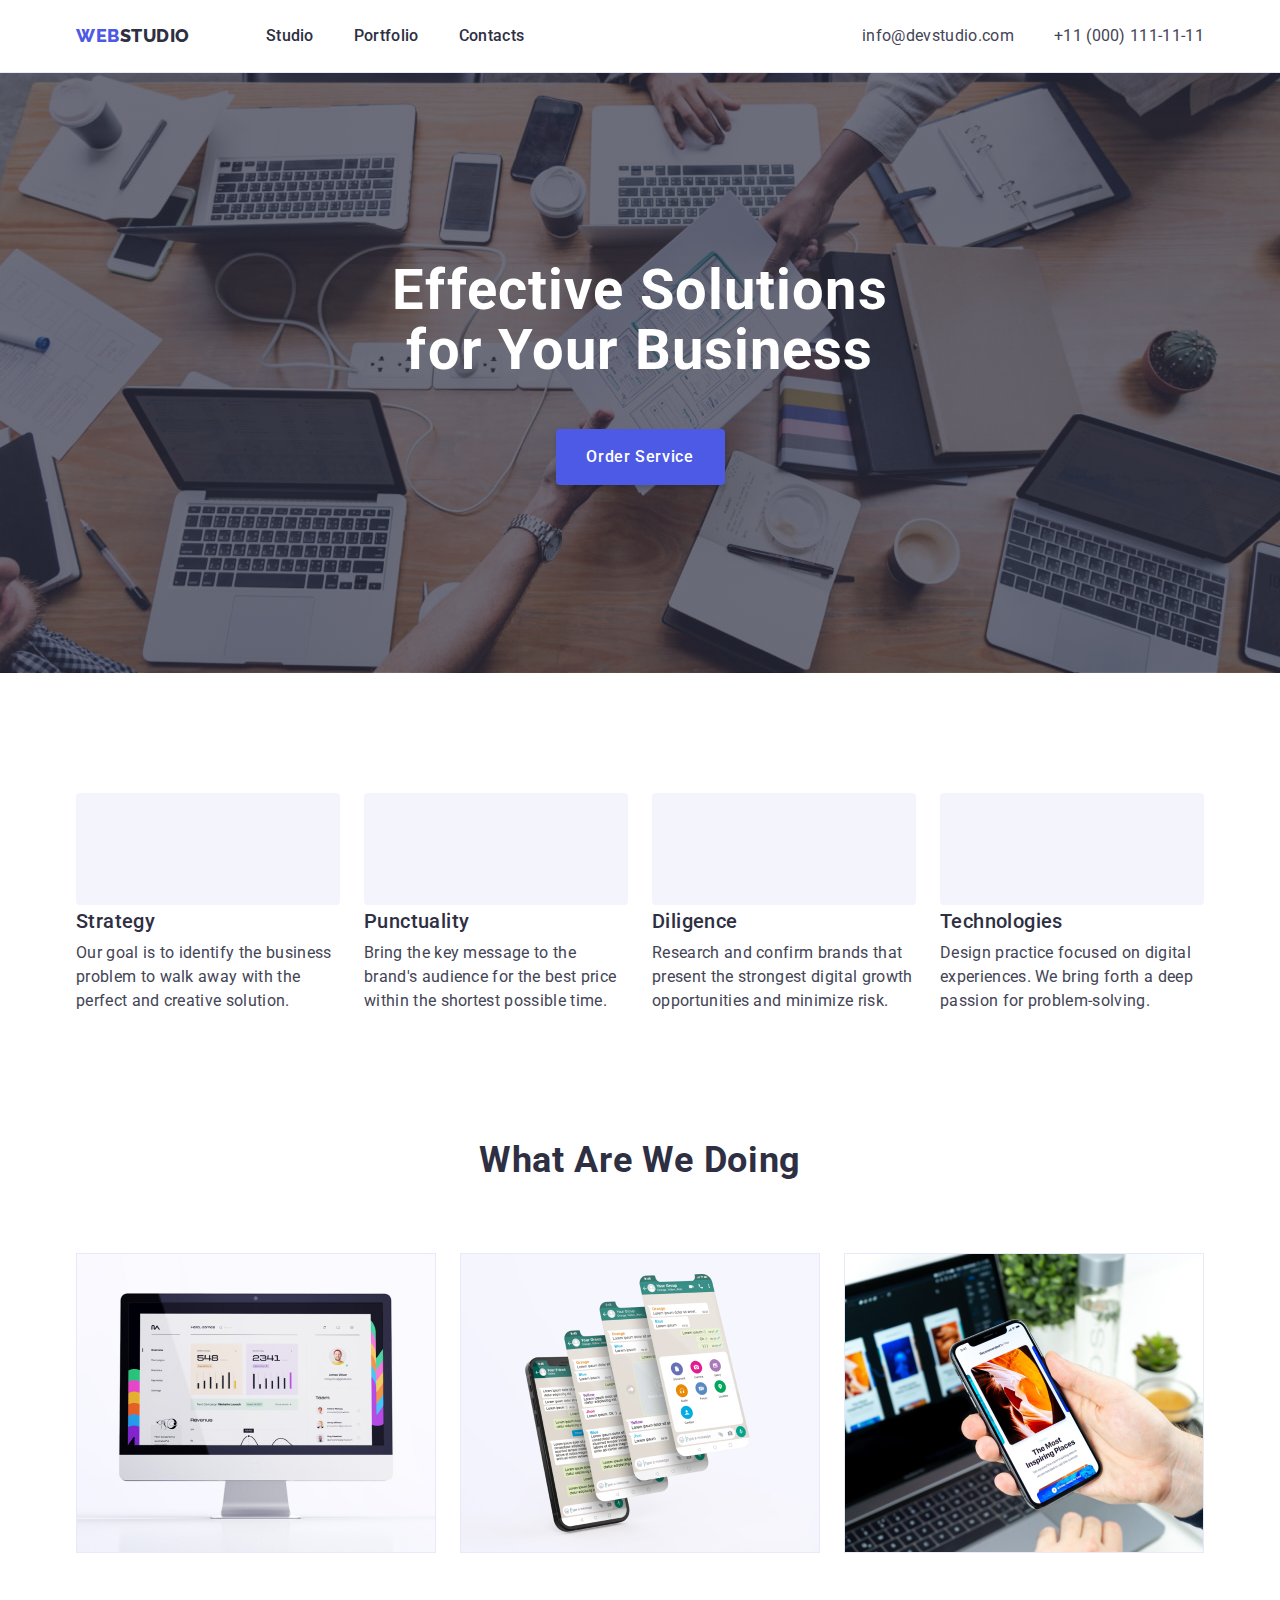
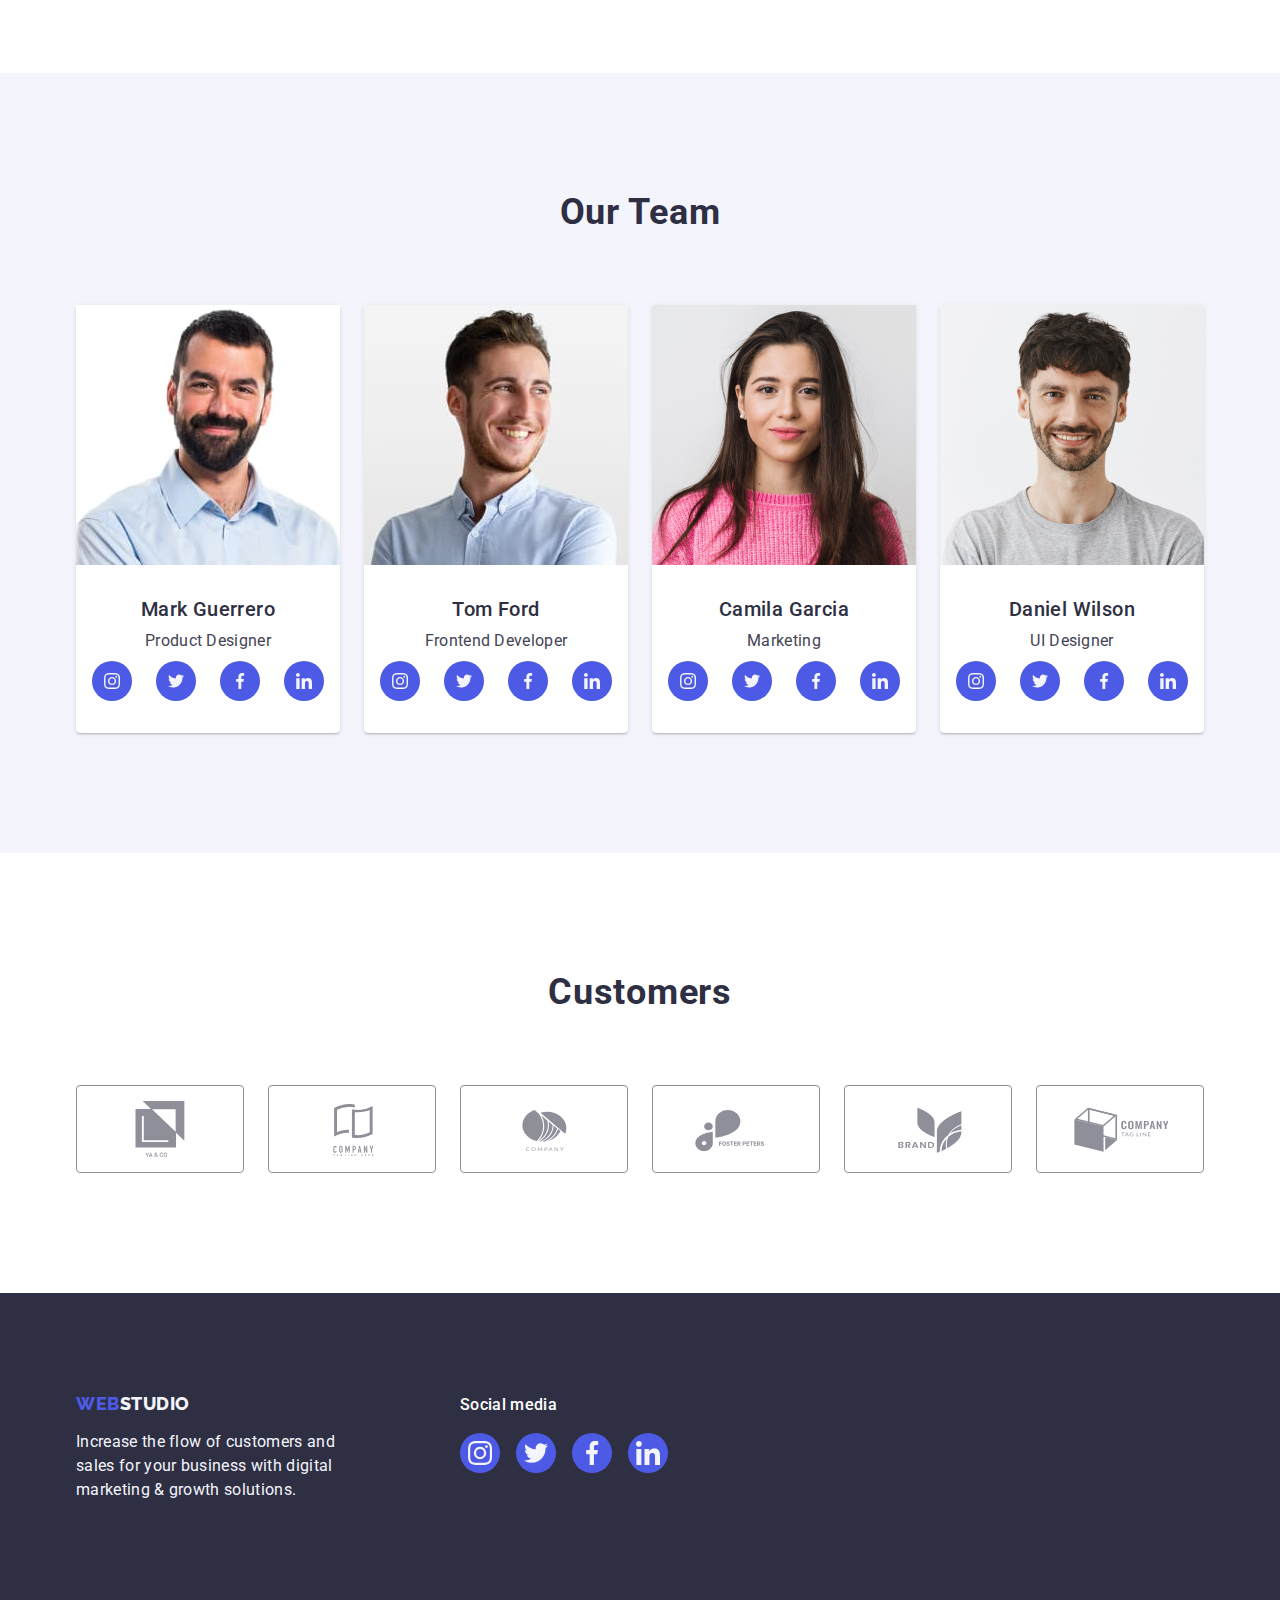
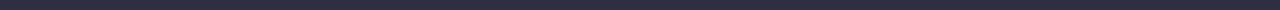
==== commit 85e071d3: "version10" ====
--- a/index.html
+++ b/index.html
@@ -413,28 +413,28 @@
           <ul class="list list-footer">
             <li class="item-footer">
               <a class="link-footer" href="#">
-                <svg class="svg-footer">
+                <svg class="svg-footer" widht="24" height="24">
                   <use href="./images/icons.svg#icon-instagram-2"></use>
                 </svg>
               </a>
             </li>
             <li class="item-footer">
               <a class="link-footer" href="#">
-                <svg class="svg-footer">
+                <svg class="svg-footer" widht="24" height="24">
                   <use href="./images/icons.svg#icon-twitter-1"></use>
                 </svg>
               </a>
             </li>
             <li class="item-footer">
               <a class="link-footer" href="#">
-                <svg class="svg-footer">
+                <svg class="svg-footer" widht="24" height="24">
                   <use href="./images/icons.svg#icon-facebook-1"></use>
                 </svg>
               </a>
             </li>
             <li class="item-footer">
               <a class="link-footer" href="#">
-                <svg class="svg-footer">
+                <svg class="svg-footer" widht="24" height="24">
                   <use href="./images/icons.svg#icon-linkedin-1"></use>
                 </svg>
               </a>
--- a/css/style.css
+++ b/css/style.css
@@ -29,7 +29,7 @@
   font-family: 'Roboto', sans-serif;
   color: var(--slate-color);
   background-color: var(--white-color);
-  max-width: 1440px;
+  /* max-width: 1440px; */
   margin-left: auto;
   margin-right: auto;
 }
@@ -523,10 +523,7 @@
 
 .list-footer {
   display: flex;
-}
-
-.item-footer:not(:last-child) {
-  margin-right: 16px;
+  gap: 16px;
 }
 
 .link-footer {
@@ -545,7 +542,5 @@
 }
 
 .svg-footer {
-  height: 24px;
-  width: 24px;
   fill: var(--graywhite-color);
 }
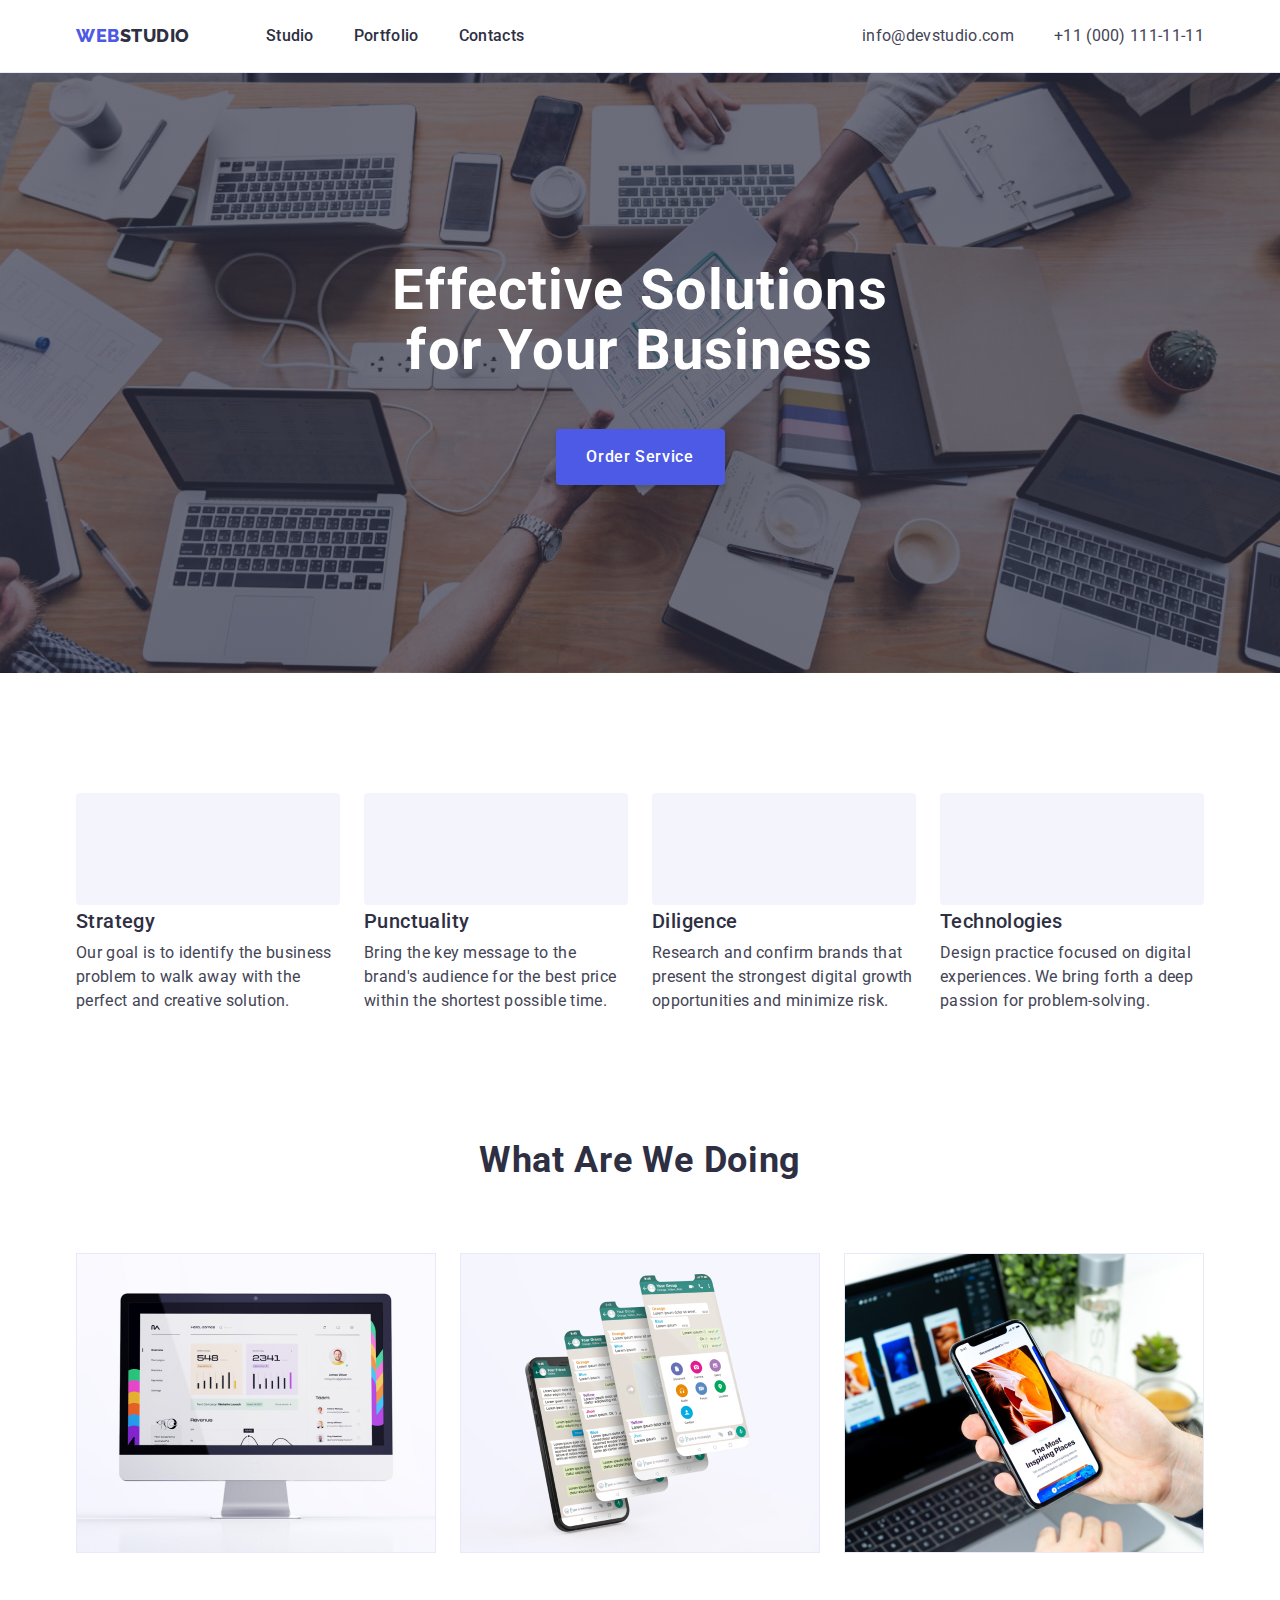
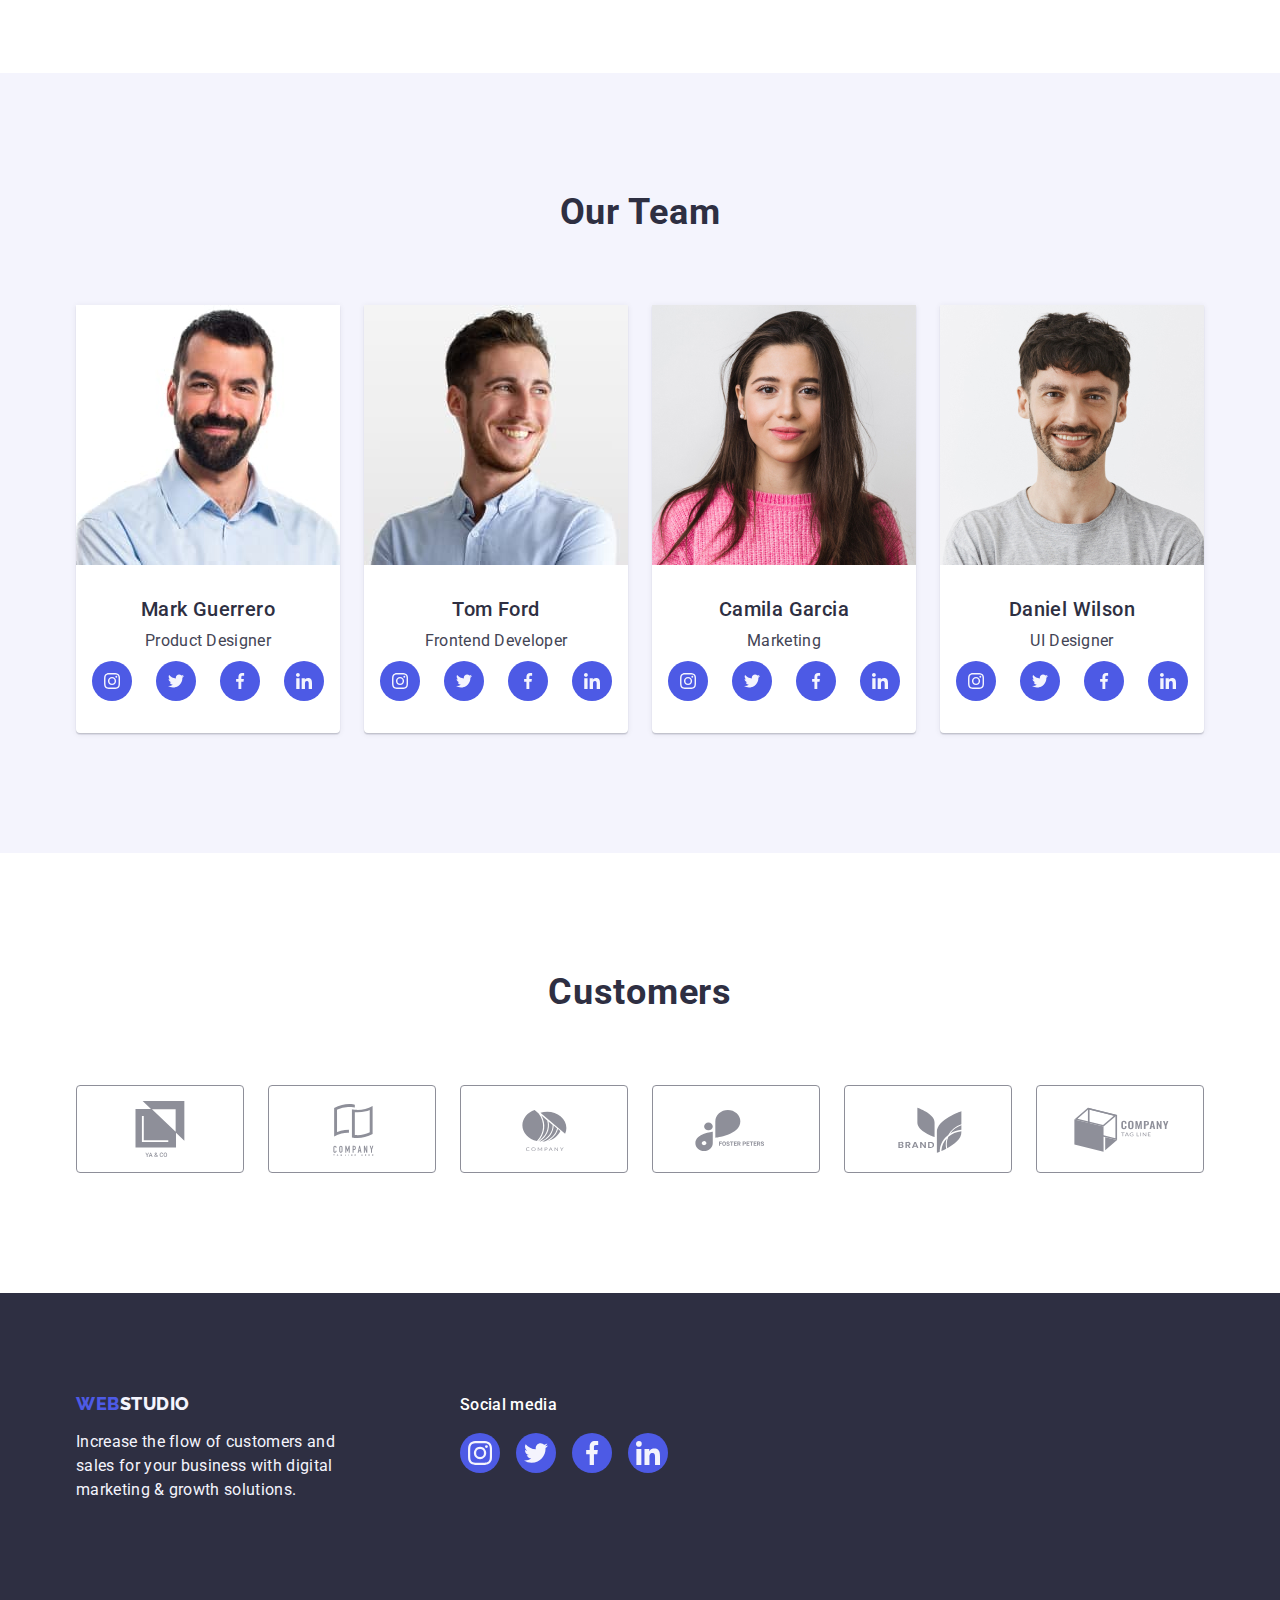
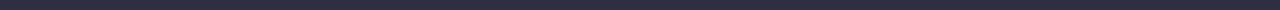
==== commit e8927f0c: "version11" ====
--- a/index.html
+++ b/index.html
@@ -413,28 +413,28 @@
           <ul class="list list-footer">
             <li class="item-footer">
               <a class="link-footer" href="#">
-                <svg class="svg-footer" widht="24" height="24">
+                <svg class="svg-footer" width="24" height="24">
                   <use href="./images/icons.svg#icon-instagram-2"></use>
                 </svg>
               </a>
             </li>
             <li class="item-footer">
               <a class="link-footer" href="#">
-                <svg class="svg-footer" widht="24" height="24">
+                <svg class="svg-footer" width="24" height="24">
                   <use href="./images/icons.svg#icon-twitter-1"></use>
                 </svg>
               </a>
             </li>
             <li class="item-footer">
               <a class="link-footer" href="#">
-                <svg class="svg-footer" widht="24" height="24">
+                <svg class="svg-footer" width="24" height="24">
                   <use href="./images/icons.svg#icon-facebook-1"></use>
                 </svg>
               </a>
             </li>
             <li class="item-footer">
               <a class="link-footer" href="#">
-                <svg class="svg-footer" widht="24" height="24">
+                <svg class="svg-footer" width="24" height="24">
                   <use href="./images/icons.svg#icon-linkedin-1"></use>
                 </svg>
               </a>
--- a/css/style.css
+++ b/css/style.css
@@ -388,9 +388,6 @@
 }
 
 .svg-section-five {
-  /* width: 104px;
-  height: 56px; */
-  /* margin: 16px 32px; */
 }
 
 /* MAIN */
@@ -456,6 +453,16 @@
     0px 1px 1px rgba(46, 47, 66, 0.16), 0px 2px 1px rgba(46, 47, 66, 0.08);
 }
 
+.link-works {
+  display: block;
+}
+
+.link-works,
+.link-works {
+  box-shadow: 0px 1px 6px rgba(46, 47, 66, 0.08),
+    0px 1px 1px rgba(46, 47, 66, 0.16), 0px 2px 1px rgba(46, 47, 66, 0.08);
+}
+
 .title-twoportfolio {
   margin-bottom: 8px;
   font-weight: 500;
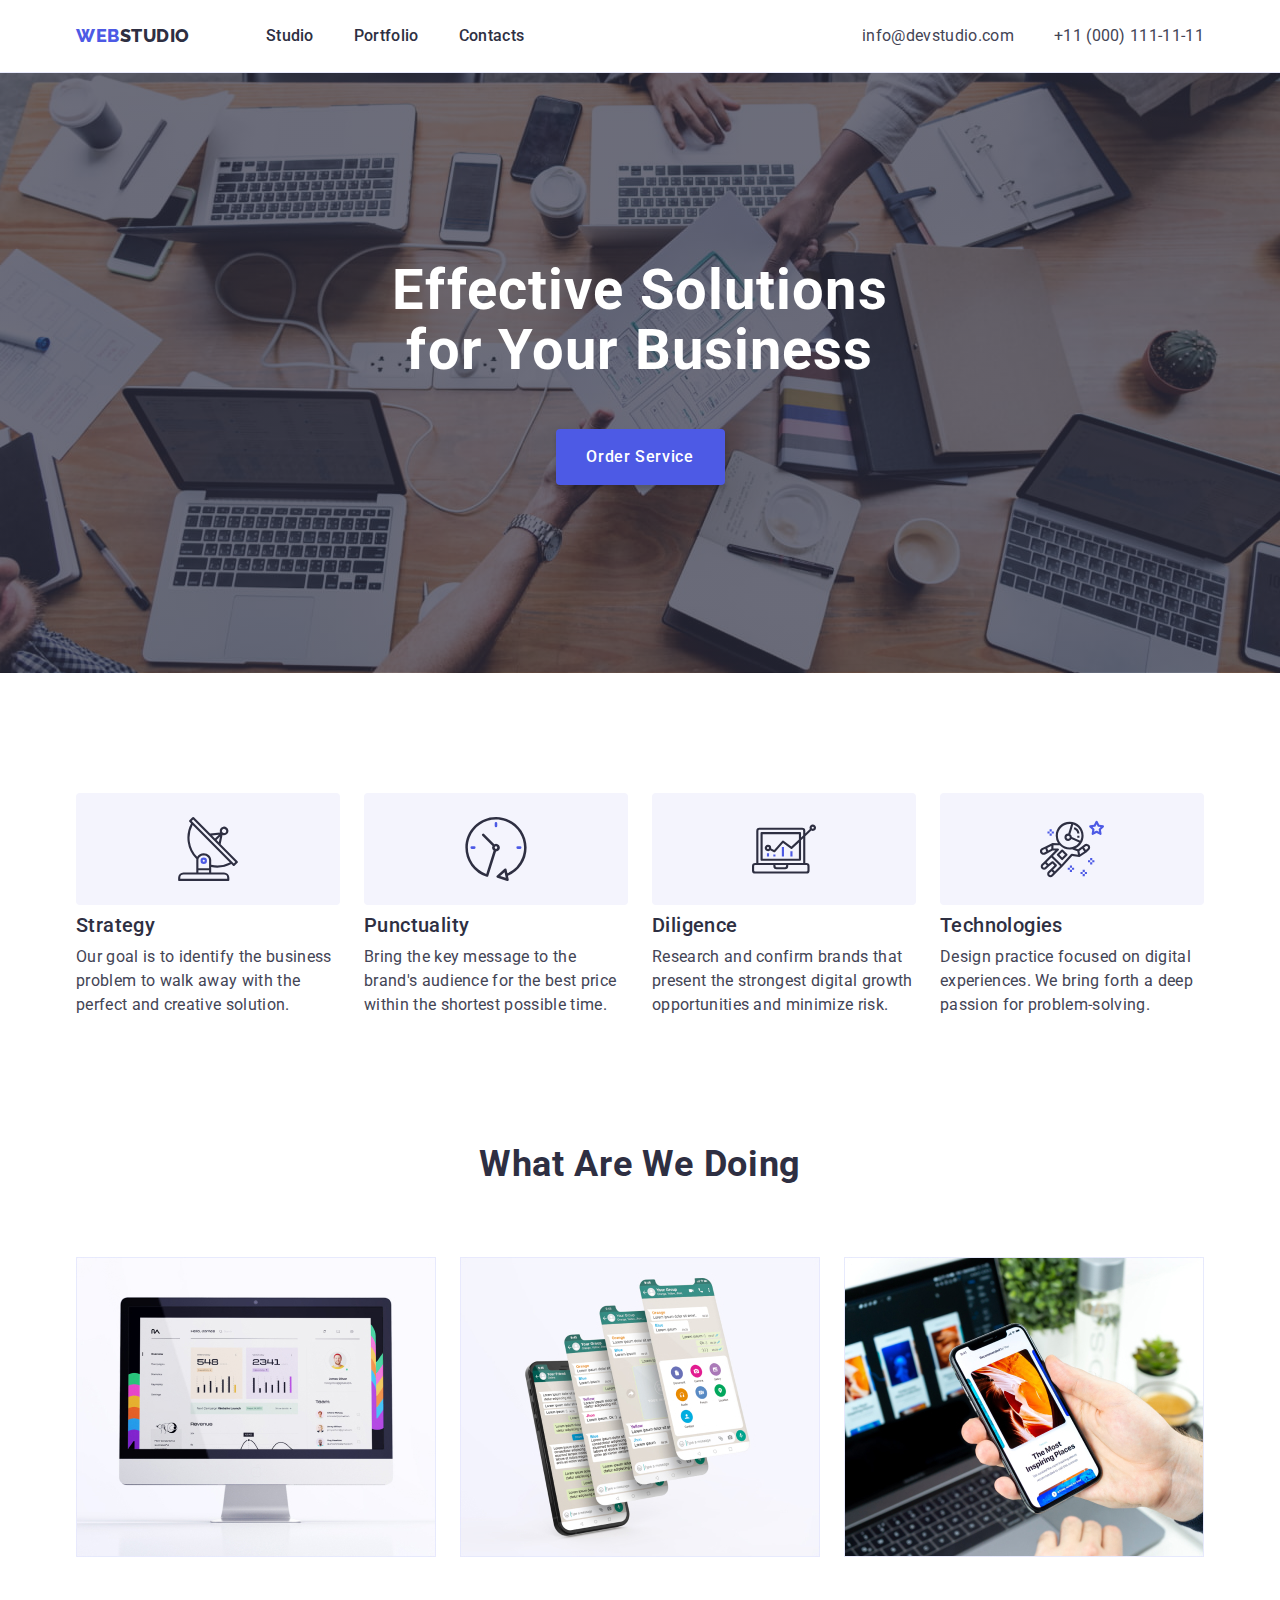
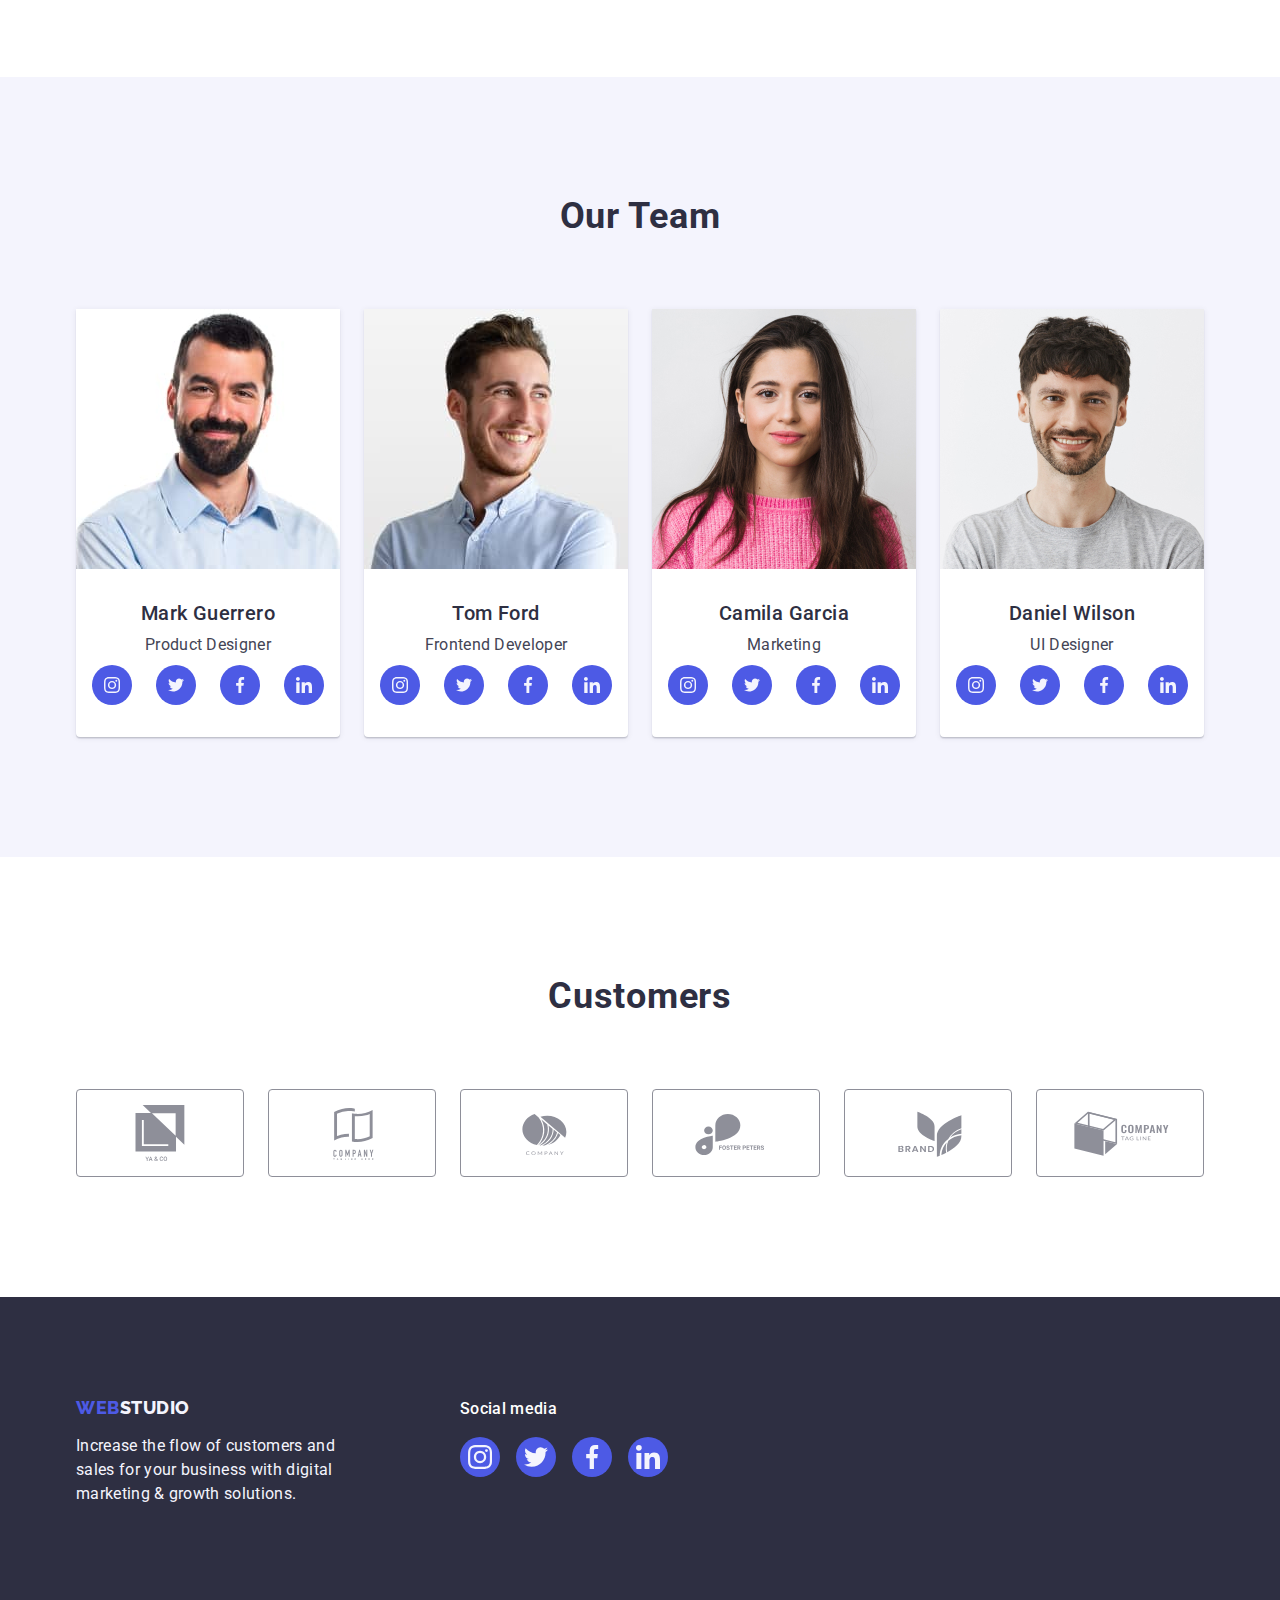
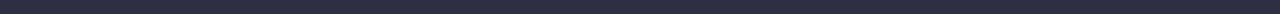
==== commit 720119af: "version18" ====
--- a/index.html
+++ b/index.html
@@ -78,12 +78,8 @@
           <ul class="list list-advantages">
             <li class="list-group">
               <div class="svg-group">
-                <svg class="svg-section-two">
-                  <use
-                    href="./images/icons.svg#icon-antenna-1"
-                    width="64"
-                    height="64"
-                  ></use>
+                <svg class="svg-section-two" width="64" height="64">
+                  <use href="./images/icons.svg#icon-antenna-1"></use>
                 </svg>
               </div>
               <h3 class="title-three">Strategy</h3>
@@ -95,12 +91,8 @@
 
             <li class="list-group">
               <div class="svg-group">
-                <svg class="svg-section-two">
-                  <use
-                    href="./images/icons.svg#icon-vector"
-                    width="64"
-                    height="64"
-                  ></use>
+                <svg class="svg-section-two" width="64" height="64">
+                  <use href="./images/icons.svg#icon-clock-1"></use>
                 </svg>
               </div>
               <h3 class="title-three">Punctuality</h3>
@@ -113,7 +105,7 @@
             <li class="list-group">
               <div class="svg-group">
                 <svg class="svg-section-two" width="64" height="64">
-                  <use href="./images/icons.svg#icon-vector-1"></use>
+                  <use href="./images/icons.svg#icon-diagram-1"></use>
                 </svg>
               </div>
               <h3 class="title-three">Diligence</h3>
@@ -126,7 +118,7 @@
             <li class="list-group">
               <div class="svg-group">
                 <svg class="svg-section-two" width="64" height="64">
-                  <use href="./images/icons.svg#icon-astro"></use>
+                  <use href="./images/icons.svg#icon-astronaut-1"></use>
                 </svg>
               </div>
               <h3 class="title-three">Technologies</h3>
--- a/css/style.css
+++ b/css/style.css
@@ -196,12 +196,14 @@
   padding: 120px 0;
 }
 
-.svg-section-two {
-  width: 264px;
+.svg-group {
+  display: flex;
+  align-items: center;
+  justify-content: center;
   height: 112px;
   background-color: var(--graywhite-color);
   border-radius: 4px;
-  padding: 24px 100px;
+  margin-bottom: 8px;
 }
 
 .list-advantages {
@@ -376,18 +378,19 @@
   justify-content: center;
   width: 100%;
   height: 100%;
-  fill: var(--border-for-icons);
+  color: var(--border-for-icons);
   border: 1px solid var(--border-for-icons);
   border-radius: 4px;
 }
 
 .link-section-five:hover,
 .link-section-five:focus {
-  fill: var(--ocean-color);
+  color: var(--ocean-color);
   border: 1px solid var(--ocean-color);
 }
 
 .svg-section-five {
+  fill: currentColor;
 }
 
 /* MAIN */
